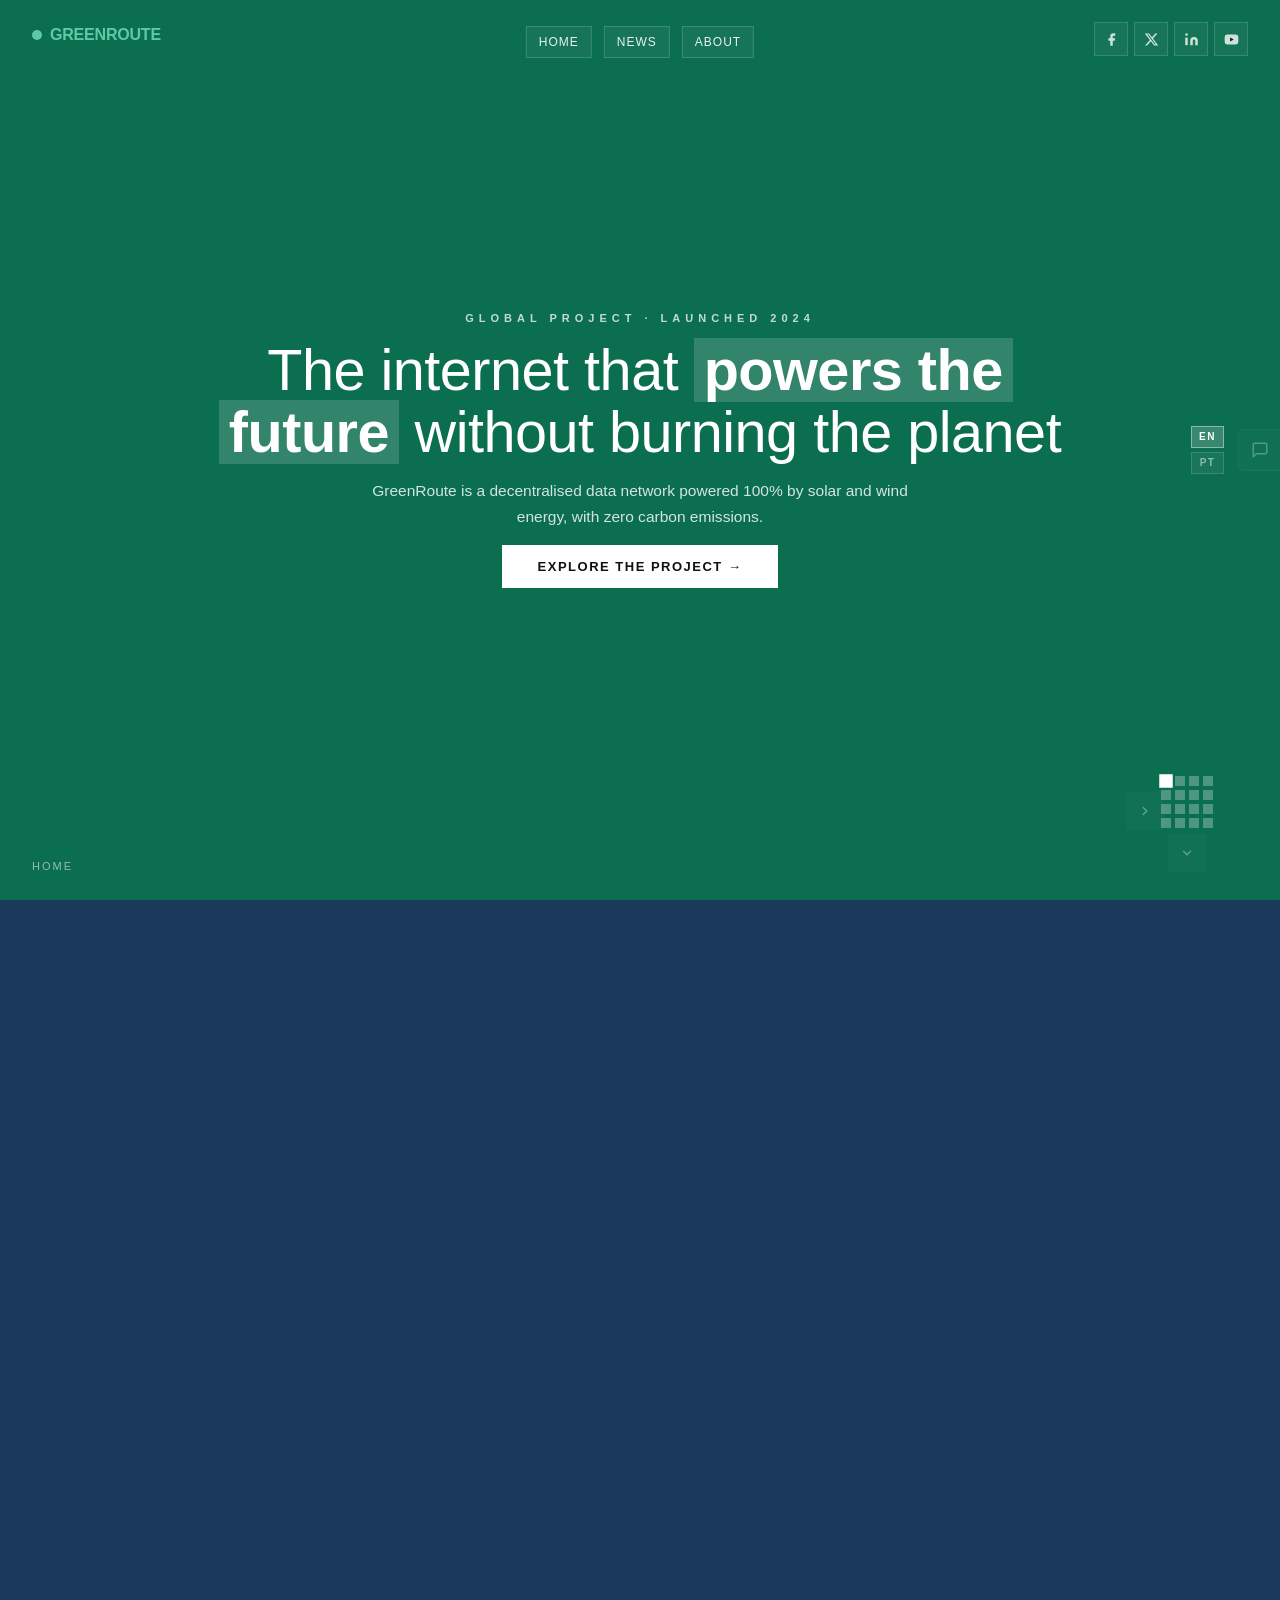
==== index.html @ b1851384 "feat: initial release of GreenRoute web template - Fullscreen canvas 2D navigation (index) + vertica" ====
<!DOCTYPE html>
<html lang="en">
<head>
  <meta charset="UTF-8" />
  <meta name="viewport" content="width=device-width, initial-scale=1.0" />

  <!-- ── Primary SEO ──────────────────────────────────────────────────────── -->
  <title>GreenRoute — Sustainable Internet Infrastructure</title>
  <meta name="description" content="GreenRoute is a decentralised data network powered 100% by solar and wind energy, with zero carbon emissions. Internet that serves people and the planet." />
  <meta name="keywords" content="green internet, sustainable infrastructure, decentralised network, zero emissions, solar energy, mesh network, edge computing" />
  <meta name="author" content="GreenRoute" />
  <meta name="robots" content="index, follow" />
  <link rel="canonical" href="https://yourdomain.com/" />

  <!-- ── Open Graph ───────────────────────────────────────────────────────── -->
  <meta property="og:type"        content="website" />
  <meta property="og:url"         content="https://yourdomain.com/" />
  <meta property="og:title"       content="GreenRoute — Sustainable Internet Infrastructure" />
  <meta property="og:description" content="A decentralised data network powered 100% by renewable energy. Zero carbon. Global reach." />
  <meta property="og:image"       content="https://yourdomain.com/assets/img/og-cover.jpg" />
  <meta property="og:locale"      content="en_US" />
  <meta property="og:locale:alternate" content="pt_PT" />
  <meta property="og:site_name"   content="GreenRoute" />

  <!-- ── Twitter Card ─────────────────────────────────────────────────────── -->
  <meta name="twitter:card"        content="summary_large_image" />
  <meta name="twitter:site"        content="@greenroute" />
  <meta name="twitter:title"       content="GreenRoute — Sustainable Internet Infrastructure" />
  <meta name="twitter:description" content="A decentralised data network powered 100% by renewable energy. Zero carbon. Global reach." />
  <meta name="twitter:image"       content="https://yourdomain.com/assets/img/og-cover.jpg" />

  <!-- ── hreflang ─────────────────────────────────────────────────────────── -->
  <link rel="alternate" hreflang="en" href="https://yourdomain.com/" />
  <link rel="alternate" hreflang="pt" href="https://yourdomain.com/" />
  <link rel="alternate" hreflang="x-default" href="https://yourdomain.com/" />

  <!-- ── Favicon ──────────────────────────────────────────────────────────── -->
  <link rel="icon"             type="image/svg+xml"  href="assets/img/favicon.svg" />
  <link rel="icon"             type="image/png"      href="assets/img/favicon.png" />
  <link rel="apple-touch-icon"                       href="assets/img/apple-touch-icon.png" />

  <!-- ── Schema.org ───────────────────────────────────────────────────────── -->
  <script type="application/ld+json">
  {
    "@context": "https://schema.org",
    "@type": "Organization",
    "name": "GreenRoute",
    "url": "https://yourdomain.com",
    "description": "Decentralised internet infrastructure powered by 100% renewable energy.",
    "foundingDate": "2022",
    "logo": "https://yourdomain.com/assets/img/logo.svg",
    "sameAs": [
      "https://www.linkedin.com/company/greenroute",
      "https://x.com/greenroute",
      "https://www.facebook.com/greenroute"
    ],
    "contactPoint": {
      "@type": "ContactPoint",
      "contactType": "customer support",
      "email": "hello@yourdomain.com"
    }
  }
  </script>

  <link rel="stylesheet" href="assets/css/main.css" />
</head>
<body>

  <!-- ── Logo ─────────────────────────────────────────────────────────────── -->
  <a href="/" class="logo" aria-label="GreenRoute — Home">
    <i aria-hidden="true"></i>
    <span aria-hidden="true">GREEN<span>ROUTE</span></span>
  </a>

  <!-- ── Nav ──────────────────────────────────────────────────────────────── -->
  <nav class="site-nav" aria-label="Main navigation">
    <a href="index.html" class="site-nav-link" aria-current="page"
       data-en="Home" data-pt="Início">Home</a>
    <a href="news.html"  class="site-nav-link"
       data-en="News" data-pt="Notícias">News</a>
    <a href="about.html" class="site-nav-link"
       data-en="About" data-pt="Sobre">About</a>
  </nav>

  <!-- ── Social ───────────────────────────────────────────────────────────── -->
  <div class="top-social" aria-label="Social media links" role="navigation">
    <a href="https://www.facebook.com/" class="top-social-link" target="_blank" rel="noopener noreferrer" aria-label="Facebook">
      <svg viewBox="0 0 24 24" fill="currentColor" aria-hidden="true" focusable="false"><path d="M18 2h-3a5 5 0 0 0-5 5v3H7v4h3v8h4v-8h3l1-4h-4V7a1 1 0 0 1 1-1h3z"/></svg>
    </a>
    <a href="https://x.com/" class="top-social-link" target="_blank" rel="noopener noreferrer" aria-label="X (Twitter)">
      <svg viewBox="0 0 24 24" fill="currentColor" aria-hidden="true" focusable="false"><path d="M18.244 2.25h3.308l-7.227 8.26 8.502 11.24H16.17l-5.214-6.817L4.99 21.75H1.68l7.73-8.835L1.254 2.25H8.08l4.713 6.231zm-1.161 17.52h1.833L7.084 4.126H5.117z"/></svg>
    </a>
    <a href="https://www.linkedin.com/" class="top-social-link" target="_blank" rel="noopener noreferrer" aria-label="LinkedIn">
      <svg viewBox="0 0 24 24" fill="currentColor" aria-hidden="true" focusable="false"><path d="M16 8a6 6 0 0 1 6 6v7h-4v-7a2 2 0 0 0-2-2 2 2 0 0 0-2 2v7h-4v-7a6 6 0 0 1 6-6z"/><rect x="2" y="9" width="4" height="12"/><circle cx="4" cy="4" r="2"/></svg>
    </a>
    <a href="https://www.youtube.com/" class="top-social-link" target="_blank" rel="noopener noreferrer" aria-label="YouTube">
      <svg viewBox="0 0 24 24" fill="currentColor" aria-hidden="true" focusable="false"><path d="M22.54 6.42a2.78 2.78 0 0 0-1.95-1.96C18.88 4 12 4 12 4s-6.88 0-8.59.46A2.78 2.78 0 0 0 1.46 6.42 29 29 0 0 0 1 12a29 29 0 0 0 .46 5.58 2.78 2.78 0 0 0 1.95 1.96C5.12 20 12 20 12 20s6.88 0 8.59-.46a2.78 2.78 0 0 0 1.95-1.96A29 29 0 0 0 23 12a29 29 0 0 0-.46-5.58z"/><polygon points="9.75 15.02 15.5 12 9.75 8.98 9.75 15.02" fill="#0a0a0a"/></svg>
    </a>
  </div>

  <!-- ── Minimap & counter ─────────────────────────────────────────────────── -->
  <div class="minimap" id="minimap" role="navigation" aria-label="Panel navigation"></div>
  <div class="panel-counter" id="pcounter" aria-live="polite" aria-atomic="true">HOME</div>

  <!-- ── Edge nav buttons ──────────────────────────────────────────────────── -->
  <button class="edge-nav up hidden" id="navUp"
          aria-label="Previous panel"
          data-en="Previous panel" data-pt="Painel anterior">
    <svg viewBox="0 0 24 24" fill="none" stroke="white" stroke-width="2.5" stroke-linecap="round" stroke-linejoin="round" aria-hidden="true" focusable="false"><polyline points="18 15 12 9 6 15"></polyline></svg>
  </button>
  <button class="edge-nav down" id="navDown"
          aria-label="Next panel"
          data-en="Next panel" data-pt="Próximo painel">
    <svg viewBox="0 0 24 24" fill="none" stroke="white" stroke-width="2.5" stroke-linecap="round" stroke-linejoin="round" aria-hidden="true" focusable="false"><polyline points="6 9 12 15 18 9"></polyline></svg>
  </button>
  <button class="edge-nav left hidden" id="navLeft"
          aria-label="Previous slide"
          data-en="Previous slide" data-pt="Slide anterior">
    <svg viewBox="0 0 24 24" fill="none" stroke="white" stroke-width="2.5" stroke-linecap="round" stroke-linejoin="round" aria-hidden="true" focusable="false"><polyline points="15 18 9 12 15 6"></polyline></svg>
  </button>
  <button class="edge-nav right" id="navRight"
          aria-label="Next slide"
          data-en="Next slide" data-pt="Próximo slide">
    <svg viewBox="0 0 24 24" fill="none" stroke="white" stroke-width="2.5" stroke-linecap="round" stroke-linejoin="round" aria-hidden="true" focusable="false"><polyline points="9 18 15 12 9 6"></polyline></svg>
  </button>

  <!-- ── Canvas ────────────────────────────────────────────────────────────── -->
  <main id="canvas2d" aria-label="Main content">

    <!-- 0,0 — Hero -->
    <section class="panel active" data-label="Home" aria-label="Home" style="background:var(--c-hero);">
      <div id="bits-hero" aria-hidden="true"></div>
      <div class="panel-inner">
        <div class="panel-eyebrow" data-en="Global Project · Launched 2024" data-pt="Projecto Global · Lançado em 2024">Global Project · Launched 2024</div>
        <h1 class="panel-title" data-en="The internet that <b class='hl'>powers the future</b> without burning the planet" data-pt="A internet que <b class='hl'>alimenta o futuro</b> sem queimar o planeta">The internet that <b class="hl">powers the future</b> without burning the planet</h1>
        <p class="panel-sub" data-en="GreenRoute is a decentralised data network powered 100% by solar and wind energy, with zero carbon emissions." data-pt="GreenRoute é uma rede de dados descentralizada, alimentada a 100% por energia solar e eólica, com zero emissões de carbono.">GreenRoute is a decentralised data network powered 100% by solar and wind energy, with zero carbon emissions.</p>
        <button class="btn btn-primary" data-go="0,1" data-en="Explore the project →" data-pt="Explorar o projecto →">Explore the project →</button>
      </div>
    </section>

    <!-- 0,1 — Problem -->
    <section class="panel" data-label="Problem" aria-label="The problem we solve" style="background:var(--c-problem);">
      <div class="panel-inner">
        <div class="panel-eyebrow" data-en="The problem we solve" data-pt="O problema que resolvemos">The problem we solve</div>
        <h2 class="panel-title" data-en="Data centres consume <b class='hl'>1% of all</b> electricity worldwide" data-pt="Os data centres consomem <b class='hl'>1% de toda</b> a electricidade mundial">Data centres consume <b class="hl">1% of all</b> electricity worldwide</h2>
        <p class="panel-sub" data-en="As data demand doubles every 4 years, digital infrastructure still depends on fossil fuels. We change that." data-pt="Enquanto a procura por dados duplica a cada 4 anos, a infra-estrutura digital continua a depender de combustíveis fósseis. Nós mudamos isso.">As data demand doubles every 4 years, digital infrastructure still depends on fossil fuels. We change that.</p>
        <div class="tile-grid tiles-three" role="list">
          <div class="tile flip" style="--tile-color:var(--tile-amber);" role="listitem">
            <div class="tile-inner">
              <div class="tile-face front">
                <div class="tile-ico" aria-hidden="true">☀️</div>
                <div class="tile-label" data-en="100% renewable energy" data-pt="Energia 100% renovável">100% renewable energy</div>
              </div>
              <div class="tile-face back">
                <div class="tile-label" data-en="100% renewable energy" data-pt="Energia 100% renovável">100% renewable energy</div>
                <div class="tile-sub" data-en="Each node is powered by local solar panels or wind turbines, with no connection to the conventional grid." data-pt="Cada nó é alimentado por painéis solares ou turbinas eólicas locais, sem ligação à rede elétrica convencional.">Each node is powered by local solar panels or wind turbines, with no connection to the conventional grid.</div>
              </div>
            </div>
          </div>
          <div class="tile flip" style="--tile-color:var(--tile-blue);" role="listitem">
            <div class="tile-inner">
              <div class="tile-face front">
                <div class="tile-ico" aria-hidden="true">🔗</div>
                <div class="tile-label" data-en="Decentralised network" data-pt="Rede descentralizada">Decentralised network</div>
              </div>
              <div class="tile-face back">
                <div class="tile-label" data-en="Decentralised network" data-pt="Rede descentralizada">Decentralised network</div>
                <div class="tile-sub" data-en="No central servers. Data flows through thousands of micro-nodes distributed globally, eliminating single points of failure." data-pt="Sem servidores centrais. Os dados fluem por milhares de micro-nós distribuídos globalmente, eliminando pontos de falha.">No central servers. Data flows through thousands of micro-nodes distributed globally, eliminating single points of failure.</div>
              </div>
            </div>
          </div>
          <div class="tile flip" style="--tile-color:var(--tile-green);" role="listitem">
            <div class="tile-inner">
              <div class="tile-face front">
                <div class="tile-ico" aria-hidden="true">🌱</div>
                <div class="tile-label" data-en="Carbon negative" data-pt="Carbono negativo">Carbon negative</div>
              </div>
              <div class="tile-face back">
                <div class="tile-label" data-en="Carbon negative" data-pt="Carbono negativo">Carbon negative</div>
                <div class="tile-sub" data-en="For every gram of indirect CO₂ generated, we plant trees and invest in verified carbon credits." data-pt="Para cada grama de CO₂ indirecto gerado, plantamos árvores e investimos em créditos de carbono verificados.">For every gram of indirect CO₂ generated, we plant trees and invest in verified carbon credits.</div>
              </div>
            </div>
          </div>
        </div>
      </div>
    </section>

    <!-- 0,2 — Numbers -->
    <section class="panel" data-label="Impact" aria-label="Impact metrics" style="background:var(--c-numbers);">
      <div class="panel-inner">
        <div class="panel-eyebrow" data-en="Impact so far" data-pt="Impacto até hoje">Impact so far</div>
        <h2 class="panel-title" data-en="Numbers that <b class='hl'>matter</b>" data-pt="Números que <b class='hl'>importam</b>">Numbers that <b class="hl">matter</b></h2>
        <p class="panel-sub" data-en="Every connection to GreenRoute is a choice for the planet." data-pt="Cada conexão à GreenRoute é uma escolha pelo planeta.">Every connection to GreenRoute is a choice for the planet.</p>
        <div class="tile-grid tiles-four" role="list">
          <div class="tile flip" id="statTile1" style="--tile-color:var(--tile-green);" role="listitem">
            <div class="tile-inner">
              <div class="tile-face front"><div class="tile-ico" aria-hidden="true">●</div><div class="tile-label" data-en="Active nodes" data-pt="Nós activos">Active nodes</div></div>
              <div class="tile-face back"><div class="tile-n" id="n1" aria-live="polite">0</div><div class="tile-label" data-en="Active nodes" data-pt="Nós activos">Active nodes</div></div>
            </div>
          </div>
          <div class="tile flip" id="statTile2" style="--tile-color:var(--tile-dark);" role="listitem">
            <div class="tile-inner">
              <div class="tile-face front"><div class="tile-ico" aria-hidden="true">▲</div><div class="tile-label" data-en="CO₂ avoided" data-pt="CO₂ evitado">CO₂ avoided</div></div>
              <div class="tile-face back"><div class="tile-n" id="n2" aria-live="polite">0t</div><div class="tile-label" data-en="CO₂ avoided" data-pt="CO₂ evitado">CO₂ avoided</div></div>
            </div>
          </div>
          <div class="tile flip" id="statTile3" style="--tile-color:var(--tile-blue);" role="listitem">
            <div class="tile-inner">
              <div class="tile-face front"><div class="tile-ico" aria-hidden="true">■</div><div class="tile-label" data-en="Countries" data-pt="Países">Countries</div></div>
              <div class="tile-face back"><div class="tile-n" id="n3" aria-live="polite">0</div><div class="tile-label" data-en="Countries" data-pt="Países">Countries</div></div>
            </div>
          </div>
          <div class="tile flip" id="statTile4" style="--tile-color:var(--tile-purple);" role="listitem">
            <div class="tile-inner">
              <div class="tile-face front"><div class="tile-ico" aria-hidden="true">◆</div><div class="tile-label" data-en="Users" data-pt="Utilizadores">Users</div></div>
              <div class="tile-face back"><div class="tile-n" id="n4" aria-live="polite">0M</div><div class="tile-label" data-en="Users" data-pt="Utilizadores">Users</div></div>
            </div>
          </div>
        </div>
        <div class="pill-row" role="list" aria-label="Technologies">
          <span class="pill" role="listitem">Solar</span>
          <span class="pill" role="listitem">Wind</span>
          <span class="pill" role="listitem">Blockchain</span>
          <span class="pill" role="listitem">Edge Computing</span>
          <span class="pill" role="listitem">Open Source</span>
          <span class="pill" role="listitem">Zero Emissions</span>
        </div>
      </div>
    </section>

    <!-- 0,3 — Mission -->
    <section class="panel" data-label="Mission" aria-label="Our mission" style="background:var(--c-hero);">
      <div class="panel-inner">
        <div class="panel-eyebrow" data-en="Why we exist" data-pt="Por que existimos">Why we exist</div>
        <h2 class="panel-title" data-en="We build a network that <b class='hl'>serves people and the planet</b>" data-pt="Construímos uma rede que <b class='hl'>sirve as pessoas e o planeta</b>">We build a network that <b class="hl">serves people and the planet</b></h2>
        <div class="tile-grid tiles-four" role="list">
          <div class="tile" style="--tile-color:rgba(255,255,255,.09);" role="listitem"><div class="tile-label" data-en="Fair access" data-pt="Acesso justo">Fair access</div><div class="tile-sub" data-en="Affordable internet in remote and low-income regions." data-pt="Internet acessível em regiões remotas e de baixa renda.">Affordable internet in remote and low-income regions.</div></div>
          <div class="tile" style="--tile-color:rgba(255,255,255,.09);" role="listitem"><div class="tile-label" data-en="Energy efficiency" data-pt="Eficiência energética">Energy efficiency</div><div class="tile-sub" data-en="Nodes use green energy and intelligent load management." data-pt="Os nós usam energia verde e gestão inteligente da carga.">Nodes use green energy and intelligent load management.</div></div>
          <div class="tile" style="--tile-color:rgba(255,255,255,.09);" role="listitem"><div class="tile-label" data-en="Transparency" data-pt="Transparência">Transparency</div><div class="tile-sub" data-en="Impact data is public and auditable." data-pt="Os dados de impacto são públicos e auditáveis.">Impact data is public and auditable.</div></div>
          <div class="tile" style="--tile-color:rgba(255,255,255,.09);" role="listitem"><div class="tile-label" data-en="Community" data-pt="Comunidade">Community</div><div class="tile-sub" data-en="Operators, partners and users co-create the network." data-pt="Operadores, parceiros e utilizadores co-criam a rede.">Operators, partners and users co-create the network.</div></div>
        </div>
      </div>
    </section>

    <!-- 1,0 — Roadmap -->
    <section class="panel" data-label="Roadmap" aria-label="Project roadmap" style="background:var(--c-roadmap);">
      <div class="panel-inner">
        <div class="panel-eyebrow" data-en="Project evolution" data-pt="Evolução do projecto">Project evolution</div>
        <h2 class="panel-title" data-en="From idea to <b class='hl'>global infrastructure</b>" data-pt="De ideia a <b class='hl'>infra-estrutura global</b>">From idea to <b class="hl">global infrastructure</b></h2>
        <div class="timeline" role="list">
          <div class="timeline-item" role="listitem"><div class="timeline-year">2022</div><div class="timeline-card"><div class="tile-label" data-en="Prototype & first 10 nodes" data-pt="Protótipo & primeiros 10 nós">Prototype & first 10 nodes</div><div class="tile-sub" data-en="Proof of concept in Portugal, Kenya and Brazil with off-grid solar energy." data-pt="Prova de conceito em Portugal, Quénia e Brasil com energia solar off-grid.">Proof of concept in Portugal, Kenya and Brazil with off-grid solar energy.</div></div></div>
          <div class="timeline-item" role="listitem"><div class="timeline-year">2023</div><div class="timeline-card"><div class="tile-label" data-en="Expansion to 500 nodes · Series A" data-pt="Expansão para 500 nós · Série A">Expansion to 500 nodes · Series A</div><div class="tile-sub" data-en="€12M funding round. Partnership with UN Environment." data-pt="Ronda de financiamento de €12M. Parceria com ONU Ambiente.">€12M funding round. Partnership with UN Environment.</div></div></div>
          <div class="timeline-item" role="listitem"><div class="timeline-year">2024</div><div class="timeline-card"><div class="tile-label" data-en="12,400 nodes · Public launch" data-pt="12 400 nós · Lançamento público">12,400 nodes · Public launch</div><div class="tile-sub" data-en="Platform opened to users and partners worldwide." data-pt="Abertura da plataforma a utilizadores e parceiros em todo o mundo.">Platform opened to users and partners worldwide.</div></div></div>
          <div class="timeline-item" role="listitem"><div class="timeline-year">2026</div><div class="timeline-card"><div class="tile-label" data-en="100,000 nodes · Global coverage" data-pt="100 000 nós · Cobertura global">100,000 nodes · Global coverage</div><div class="tile-sub" data-en="Target: cover 80% of the world population with low-cost access." data-pt="Meta de cobrir 80% da população mundial com acesso de baixo custo.">Target: cover 80% of the world population with low-cost access.</div></div></div>
        </div>
      </div>
    </section>

    <!-- 1,1 — Coverage -->
    <section class="panel" data-label="Coverage" aria-label="Global coverage" style="background:var(--c-coverage);">
      <div class="panel-inner">
        <div class="panel-eyebrow" data-en="Global presence" data-pt="Presença global">Global presence</div>
        <h2 class="panel-title" data-en="Active in <b class='hl'>47 countries</b>" data-pt="Activos em <b class='hl'>47 países</b>">Active in <b class="hl">47 countries</b></h2>
        <div class="tile-grid tiles-four" role="list">
          <div class="tile flip" style="--tile-color:var(--tile-green);" role="listitem"><div class="tile-inner"><div class="tile-face front"><div class="tile-label">Africa</div><div class="tile-sub" data-en="4,200 nodes" data-pt="4 200 nós">4,200 nodes</div><div class="meter" aria-hidden="true"><div style="width:82%"></div></div></div><div class="tile-face back"><div class="tile-n">18</div><div class="tile-label" data-en="Countries covered" data-pt="Países cobertos">Countries covered</div></div></div></div>
          <div class="tile flip" style="--tile-color:var(--tile-blue);" role="listitem"><div class="tile-inner"><div class="tile-face front"><div class="tile-label" data-en="Latin America" data-pt="América Latina">Latin America</div><div class="tile-sub" data-en="3,100 nodes" data-pt="3 100 nós">3,100 nodes</div><div class="meter" aria-hidden="true"><div style="width:65%"></div></div></div><div class="tile-face back"><div class="tile-n">12</div><div class="tile-label" data-en="Countries covered" data-pt="Países cobertos">Countries covered</div></div></div></div>
          <div class="tile flip" style="--tile-color:var(--tile-amber);" role="listitem"><div class="tile-inner"><div class="tile-face front"><div class="tile-label" data-en="Asia-Pacific" data-pt="Ásia-Pacífico">Asia-Pacific</div><div class="tile-sub" data-en="3,800 nodes" data-pt="3 800 nós">3,800 nodes</div><div class="meter" aria-hidden="true"><div style="width:74%"></div></div></div><div class="tile-face back"><div class="tile-n">11</div><div class="tile-label" data-en="Countries covered" data-pt="Países cobertos">Countries covered</div></div></div></div>
          <div class="tile flip" style="--tile-color:var(--tile-purple);" role="listitem"><div class="tile-inner"><div class="tile-face front"><div class="tile-label">Europe</div><div class="tile-sub" data-en="1,300 nodes" data-pt="1 300 nós">1,300 nodes</div><div class="meter" aria-hidden="true"><div style="width:40%"></div></div></div><div class="tile-face back"><div class="tile-n">6</div><div class="tile-label" data-en="Countries covered" data-pt="Países cobertos">Countries covered</div></div></div></div>
        </div>
      </div>
    </section>

    <!-- 1,2 — Technology -->
    <section class="panel" data-label="Tech" aria-label="Technology stack" style="background:var(--c-problem);">
      <div class="panel-inner">
        <div class="panel-eyebrow" data-en="The technology behind it" data-pt="A tecnologia por trás">The technology behind it</div>
        <h2 class="panel-title" data-en="A stack built for the <b class='hl'>future</b>" data-pt="Uma stack preparada para o <b class='hl'>futuro</b>">A stack built for the <b class="hl">future</b></h2>
        <div class="tile-grid tiles-four" role="list">
          <div class="tile" style="--tile-color:rgba(255,255,255,.08);" role="listitem"><div class="tile-label">Edge Computing</div><div class="tile-sub" data-en="Processing close to the user for lower latency." data-pt="Processamento próximo do utilizador para menor latência.">Processing close to the user for lower latency.</div></div>
          <div class="tile" style="--tile-color:rgba(255,255,255,.08);" role="listitem"><div class="tile-label">Mesh Networking</div><div class="tile-sub" data-en="Resilient and redundant routing." data-pt="Roteamento resiliente e redundante.">Resilient and redundant routing.</div></div>
          <div class="tile" style="--tile-color:rgba(255,255,255,.08);" role="listitem"><div class="tile-label">Smart Contracts</div><div class="tile-sub" data-en="Transparent management of resources and incentives." data-pt="Gestão transparente de recursos e incentivos.">Transparent management of resources and incentives.</div></div>
          <div class="tile" style="--tile-color:rgba(255,255,255,.08);" role="listitem"><div class="tile-label" data-en="AI Optimisation" data-pt="IA de Otimização">AI Optimisation</div><div class="tile-sub" data-en="Load balancing and energy forecasting." data-pt="Balanceamento de carga e previsões energéticas.">Load balancing and energy forecasting.</div></div>
        </div>
      </div>
    </section>

    <!-- 1,3 — Portfolio -->
    <section class="panel" data-label="Portfolio" aria-label="Project portfolio" style="background:var(--c-numbers);">
      <div class="panel-inner">
        <div class="panel-eyebrow" data-en="Projects in progress" data-pt="Projectos em execução">Projects in progress</div>
        <h2 class="panel-title" data-en="Portfolio with <b class='hl'>real stories</b>" data-pt="Portfólio com <b class='hl'>histórias reais</b>">Portfolio with <b class="hl">real stories</b></h2>
        <div class="portfolio-grid" role="list">
          <button class="project-card" type="button" role="listitem"
            aria-haspopup="dialog"
            data-project-name="Solar Hub Lisbon"
            data-project-images="https://images.unsplash.com/photo-1473341304170-971dccb5ac1e?auto=format&fit=crop&w=1200&q=80|https://images.unsplash.com/photo-1497436072909-60f360e1d4b1?auto=format&fit=crop&w=1200&q=80|https://images.unsplash.com/photo-1509391366360-2e959784a276?auto=format&fit=crop&w=1200&q=80">
            <div class="project-card-top" data-en="Portugal · 2024" data-pt="Portugal · 2024">Portugal · 2024</div>
            <div class="project-card-title">Solar Hub Lisbon</div>
            <div class="project-card-text" data-en="Community network with solar energy and local storage." data-pt="Rede comunitária com energia solar e armazenamento local.">Community network with solar energy and local storage.</div>
          </button>
          <button class="project-card" type="button" role="listitem"
            aria-haspopup="dialog"
            data-project-name="Manta Connect"
            data-project-images="https://images.unsplash.com/photo-1518770660439-4636190af475?auto=format&fit=crop&w=1200&q=80|https://images.unsplash.com/photo-1494526585095-c41746248156?auto=format&fit=crop&w=1200&q=80">
            <div class="project-card-top" data-en="Brazil · 2025" data-pt="Brasil · 2025">Brazil · 2025</div>
            <div class="project-card-title">Manta Connect</div>
            <div class="project-card-text" data-en="Over 1,800 nodes in coastal communities." data-pt="Mais de 1.800 nós em comunidades costeiras.">Over 1,800 nodes in coastal communities.</div>
          </button>
          <button class="project-card" type="button" role="listitem"
            aria-haspopup="dialog"
            data-project-name="Nakuru Mesh"
            data-project-images="https://images.unsplash.com/photo-1518434868940-5c8ff63557c1?auto=format&fit=crop&w=1200&q=80|https://images.unsplash.com/photo-1486406146926-c627a92ad1ab?auto=format&fit=crop&w=1200&q=80|https://images.unsplash.com/photo-1497366754035-f200968a6e72?auto=format&fit=crop&w=1200&q=80">
            <div class="project-card-top" data-en="Kenya · 2024" data-pt="Quénia · 2024">Kenya · 2024</div>
            <div class="project-card-title">Nakuru Mesh</div>
            <div class="project-card-text" data-en="Resilient infrastructure for schools and health centres." data-pt="Infraestrutura resiliente para escolas e centros de saúde.">Resilient infrastructure for schools and health centres.</div>
          </button>
        </div>
      </div>
    </section>

    <!-- 2,0 — News -->
    <section class="panel" data-label="News" aria-label="Latest news" style="background:var(--c-roadmap);">
      <div class="panel-inner">
        <div class="panel-eyebrow" data-en="Latest news" data-pt="Últimas notícias">Latest news</div>
        <h2 class="panel-title" data-en="Network <b class='hl'>updates</b>" data-pt="Atualizações da <b class='hl'>rede</b>">Network <b class="hl">updates</b></h2>
        <div class="news-grid" role="list">
          <article class="news-card" role="listitem">
            <div class="news-label" data-en="Partnership" data-pt="Parceria">Partnership</div>
            <h3 data-en="GreenRoute expands to 12 countries in 2026" data-pt="GreenRoute alarga a rede para 12 países em 2026">GreenRoute expands to 12 countries in 2026</h3>
            <p data-en="New green hubs strengthen presence in Africa and Latin America." data-pt="Novos hubs verdes reforçam a presença em África e América Latina.">New green hubs strengthen presence in Africa and Latin America.</p>
            <a href="news.html" data-en="Read more" data-pt="Ler mais">Read more</a>
          </article>
          <article class="news-card" role="listitem">
            <div class="news-label" data-en="Impact" data-pt="Impacto">Impact</div>
            <h3 data-en="Over 2.4 million users already participating" data-pt="Mais de 2,4 milhões de utilizadores já participam">Over 2.4 million users already participating</h3>
            <p data-en="Carbon and efficiency metrics continue to improve month after month." data-pt="As métricas de carbono e eficiência continuam a melhorar mês a mês.">Carbon and efficiency metrics continue to improve month after month.</p>
            <a href="news.html" data-en="Read more" data-pt="Ler mais">Read more</a>
          </article>
          <article class="news-card" role="listitem">
            <div class="news-label">Open Source</div>
            <h3 data-en="New open-source layer for node management" data-pt="Nova camada open-source para gestão de nós">New open-source layer for node management</h3>
            <p data-en="An update that simplifies network operation and maintenance." data-pt="Uma atualização que simplifica a operação e a manutenção da rede.">An update that simplifies network operation and maintenance.</p>
            <a href="news.html" data-en="Read more" data-pt="Ler mais">Read more</a>
          </article>
        </div>
      </div>
    </section>

    <!-- 2,1 — About -->
    <section class="panel" data-label="About" aria-label="About GreenRoute" style="background:var(--c-hero);">
      <div class="panel-inner">
        <div class="panel-eyebrow" data-en="Who we are" data-pt="Quem somos">Who we are</div>
        <h2 class="panel-title" data-en="A team uniting <b class='hl'>technology, climate and inclusion</b>" data-pt="Uma equipa que une <b class='hl'>tecnologia, clima e inclusão</b>">A team uniting <b class="hl">technology, climate and inclusion</b></h2>
        <div class="about-grid" role="list">
          <div class="about-card" role="listitem"><div class="tile-label" data-en="Mission" data-pt="Missão">Mission</div><div class="tile-sub" data-en="Reduce the environmental impact of the internet without sacrificing performance." data-pt="Reduzir o impacto ambiental da internet sem abrir mão da performance.">Reduce the environmental impact of the internet without sacrificing performance.</div></div>
          <div class="about-card" role="listitem"><div class="tile-label" data-en="Values" data-pt="Valores">Values</div><div class="tile-sub" data-en="Transparency, decentralisation, local autonomy and climate responsibility." data-pt="Transparência, descentralização, autonomia local e responsabilidade climática.">Transparency, decentralisation, local autonomy and climate responsibility.</div></div>
          <div class="about-card" role="listitem"><div class="tile-label" data-en="Method" data-pt="Método">Method</div><div class="tile-sub" data-en="Projects with local partners and modular technology to scale." data-pt="Projetos com parceiros locais e tecnologia modular para escalar.">Projects with local partners and modular technology to scale.</div></div>
          <div class="about-card" role="listitem"><div class="tile-label" data-en="Vision" data-pt="Visão">Vision</div><div class="tile-sub" data-en="A global network, accessible and neutral for everyone." data-pt="Uma rede global, acessível e neutra para todos.">A global network, accessible and neutral for everyone.</div></div>
        </div>
        <a href="about.html" class="btn btn-outline" data-en="Learn more" data-pt="Conhecer mais">Learn more</a>
      </div>
    </section>

    <!-- 2,2 — Contact -->
    <section class="panel" data-label="Contact" aria-label="Contact us" style="background:var(--c-cta);">
      <div class="panel-inner">
        <div class="panel-eyebrow" data-en="Get in touch" data-pt="Contacte-nos">Get in touch</div>
        <h2 class="panel-title" data-en="We are ready to <b class='hl'>listen</b>" data-pt="Estamos prontos para <b class='hl'>ouvir</b>">We are ready to <b class="hl">listen</b></h2>
        <form class="contact-form" novalidate aria-label="Contact form">
          <div class="form-row">
            <label class="field">
              <span data-en="Name" data-pt="Nome">Name</span>
              <input type="text" name="name" required minlength="2"
                     aria-required="true" autocomplete="name"
                     data-en="Name" data-pt="Nome" />
              <small class="error" aria-live="polite"></small>
            </label>
            <label class="field">
              <span>Email</span>
              <input type="email" name="email" required
                     aria-required="true" autocomplete="email"
                     data-en="Email" data-pt="Email" />
              <small class="error" aria-live="polite"></small>
            </label>
          </div>
          <label class="field">
            <span data-en="Subject" data-pt="Assunto">Subject</span>
            <input type="text" name="subject" required minlength="3"
                   aria-required="true"
                   data-en="Subject" data-pt="Assunto" />
            <small class="error" aria-live="polite"></small>
          </label>
          <label class="field">
            <span data-en="Message" data-pt="Mensagem">Message</span>
            <textarea name="message" rows="5" required minlength="20"
                      aria-required="true"
                      data-en="Message" data-pt="Mensagem"></textarea>
            <small class="error" aria-live="polite"></small>
          </label>
          <button class="btn btn-light" type="submit"
                  data-en="Send message" data-pt="Enviar mensagem">Send message</button>
          <p class="form-status" role="status" aria-live="polite"></p>
        </form>
        <nav class="social-links" aria-label="Social media">
          <a class="social-link" href="https://www.linkedin.com/" target="_blank" rel="noopener noreferrer" aria-label="LinkedIn (opens in new tab)">LinkedIn</a>
          <a class="social-link" href="https://www.instagram.com/" target="_blank" rel="noopener noreferrer" aria-label="Instagram (opens in new tab)">Instagram</a>
          <a class="social-link" href="https://x.com/" target="_blank" rel="noopener noreferrer" aria-label="X / Twitter (opens in new tab)">X / Twitter</a>
        </nav>
      </div>
    </section>

    <!-- 2,3 — Team -->
    <section class="panel" data-label="Team" aria-label="Our team" style="background:var(--c-problem);">
      <div class="panel-inner">
        <div class="panel-eyebrow" data-en="The team" data-pt="A equipa">The team</div>
        <h2 class="panel-title" data-en="Specialists in <b class='hl'>green infrastructure</b>" data-pt="Especialistas em <b class='hl'>infraestruturas verdes</b>">Specialists in <b class="hl">green infrastructure</b></h2>
        <div class="tile-grid tiles-four" role="list">
          <div class="tile" style="--tile-color:rgba(255,255,255,.08);" role="listitem"><div class="tile-label">Marta Silva</div><div class="tile-sub" data-en="Founder & CEO" data-pt="Fundadora & CEO">Founder & CEO</div></div>
          <div class="tile" style="--tile-color:rgba(255,255,255,.08);" role="listitem"><div class="tile-label">João Mendes</div><div class="tile-sub">CTO</div></div>
          <div class="tile" style="--tile-color:rgba(255,255,255,.08);" role="listitem"><div class="tile-label">Amina Rami</div><div class="tile-sub">Head of Operations</div></div>
          <div class="tile" style="--tile-color:rgba(255,255,255,.08);" role="listitem"><div class="tile-label">Luis Pereira</div><div class="tile-sub" data-en="Impact Director" data-pt="Director de Impacto">Impact Director</div></div>
        </div>
      </div>
    </section>

    <!-- 3,0 — Partners -->
    <section class="panel" data-label="Partners" aria-label="Our partners" style="background:var(--c-coverage);">
      <div class="panel-inner">
        <div class="panel-eyebrow" data-en="Partnerships" data-pt="Parcerias">Partnerships</div>
        <h2 class="panel-title" data-en="Institutional support and <b class='hl'>global community</b>" data-pt="Apoio institucional e <b class='hl'>comunidade global</b>">Institutional support and <b class="hl">global community</b></h2>
        <div class="tile-grid tiles-four" role="list">
          <div class="tile" style="--tile-color:rgba(255,255,255,.08);" role="listitem"><div class="tile-label" data-en="UN Environment" data-pt="ONU Ambiente">UN Environment</div><div class="tile-sub" data-en="Institutional partner" data-pt="Parceiro institucional">Institutional partner</div></div>
          <div class="tile" style="--tile-color:rgba(255,255,255,.08);" role="listitem"><div class="tile-label">SolarX Africa</div><div class="tile-sub" data-en="Energy supplier" data-pt="Fornecedor de energia">Energy supplier</div></div>
          <div class="tile" style="--tile-color:rgba(255,255,255,.08);" role="listitem"><div class="tile-label">MIT Climate Lab</div><div class="tile-sub" data-en="Scientific partner" data-pt="Parceiro científico">Scientific partner</div></div>
          <div class="tile" style="--tile-color:rgba(255,255,255,.08);" role="listitem"><div class="tile-label">Open Energy Lab</div><div class="tile-sub" data-en="Open-source community" data-pt="Comunidade de open-source">Open-source community</div></div>
        </div>
      </div>
    </section>

    <!-- 3,1 — FAQ -->
    <section class="panel" data-label="FAQ" aria-label="Frequently asked questions" style="background:var(--c-roadmap);">
      <div class="panel-inner">
        <div class="panel-eyebrow" data-en="Frequently asked questions" data-pt="Perguntas frequentes">Frequently asked questions</div>
        <h2 class="panel-title" data-en="What does GreenRoute do <b class='hl'>differently</b>?" data-pt="O que é que a GreenRoute faz <b class='hl'>de forma diferente</b>?">What does GreenRoute do <b class="hl">differently</b>?</h2>
        <div class="faq-list" role="list">
          <div class="faq-item" role="listitem"><div class="tile-label" data-en="Is it really 100% renewable?" data-pt="É verdade que é 100% renovável?">Is it really 100% renewable?</div><div class="tile-sub" data-en="Yes. Each node is powered by local solar, wind or hybrid energy." data-pt="Sim. Cada nó é alimentado por energia solar, eólica ou híbrida local.">Yes. Each node is powered by local solar, wind or hybrid energy.</div></div>
          <div class="faq-item" role="listitem"><div class="tile-label" data-en="Does it work without the traditional power grid?" data-pt="Funciona sem rede elétrica tradicional?">Does it work without the traditional power grid?</div><div class="tile-sub" data-en="Yes. Many nodes operate off-grid with local storage." data-pt="Sim. Muitos nós operam em modo off-grid com armazenamento local.">Yes. Many nodes operate off-grid with local storage.</div></div>
          <div class="faq-item" role="listitem"><div class="tile-label" data-en="Can I participate?" data-pt="Posso participar?">Can I participate?</div><div class="tile-sub" data-en="Of course. You can become an operator, partner, investor or user." data-pt="Claro. Pode tornar-se operador, parceiro, investidor ou utilizador.">Of course. You can become an operator, partner, investor or user.</div></div>
        </div>
      </div>
    </section>

    <!-- 3,2 — CTA -->
    <section class="panel" data-label="Join" aria-label="Call to action" style="background:var(--c-cta);">
      <div id="bits-cta" aria-hidden="true"></div>
      <div class="panel-inner">
        <div class="panel-eyebrow" data-en="Be part of the change" data-pt="Faça parte da mudança">Be part of the change</div>
        <h2 class="panel-title" data-en="The planet cannot <b class='hl'>wait</b>" data-pt="O planeta não pode <b class='hl'>esperar</b>">The planet cannot <b class="hl">wait</b></h2>
        <p class="panel-sub" data-en="Be a node operator, investor, partner or simply a conscious user. Every action counts." data-pt="Seja um operador de nó, investidor, parceiro ou simplesmente um utilizador consciente. Cada acção conta.">Be a node operator, investor, partner or simply a conscious user. Every action counts.</p>
        <div class="cta-grid" role="list">
          <button class="tile tile-cta" type="button" data-go="2,1" role="listitem"
                  data-en="Become an operator →" data-pt="Tornar-me operador →">Become an operator →</button>
          <a class="tile tile-cta tile-cta-muted" href="news.html" role="listitem"
             data-en="Learn more" data-pt="Saber mais">Learn more</a>
        </div>
        <div class="panel-foot" data-en="Already 2.4 million users in 47 countries" data-pt="Já somos 2,4 milhões de utilizadores em 47 países">Already 2.4 million users in 47 countries</div>
      </div>
    </section>

    <!-- 3,3 — Final -->
    <section class="panel" data-label="Start" aria-label="Get started" style="background:var(--c-hero);">
      <div id="bits-hero2" aria-hidden="true"></div>
      <div class="panel-inner">
        <div class="panel-eyebrow" data-en="Join the revolution" data-pt="Junte-se à revolução">Join the revolution</div>
        <h2 class="panel-title" data-en="The future of the internet is <b class='hl'>green and decentralised</b>" data-pt="O futuro da internet é <b class='hl'>verde e descentralizado</b>">The future of the internet is <b class="hl">green and decentralised</b></h2>
        <p class="panel-sub" data-en="More than 2.4 million users in 47 countries are already part of GreenRoute. Be the next." data-pt="Mais de 2,4 milhões de utilizadores em 47 países já fazem parte da GreenRoute. Seja o próximo.">More than 2.4 million users in 47 countries are already part of GreenRoute. Be the next.</p>
        <a href="#" class="btn btn-primary" data-en="Get started →" data-pt="Começar agora →">Get started →</a>
      </div>
    </section>

  </main>

  <!-- ── Portfolio modal ───────────────────────────────────────────────────── -->
  <div class="modal" id="portfolio-modal" role="dialog" aria-modal="true" aria-hidden="true" aria-labelledby="modal-title">
    <div class="modal-content">
      <button class="modal-close" type="button" aria-label="Close modal">×</button>
      <div class="modal-title" id="modal-title">Project</div>
      <img id="gallery-main" alt="" />
      <div class="gallery-thumbs" id="gallery-thumbs" role="list" aria-label="Project images"></div>
    </div>
  </div>

  <!-- ── Chat ─────────────────────────────────────────────────────────────── -->
  <button class="chat-btn" id="chatBtn"
          aria-label="Open chat"
          data-en="Open chat" data-pt="Abrir chat"
          title="Chat">
    <svg viewBox="0 0 24 24" fill="none" stroke="currentColor" stroke-width="2" stroke-linecap="round" stroke-linejoin="round" aria-hidden="true" focusable="false">
      <path d="M21 15a2 2 0 0 1-2 2H7l-4 4V5a2 2 0 0 1 2-2h14a2 2 0 0 1 2 2z"/>
    </svg>
  </button>
  <div class="chat-panel" id="chatPanel" role="dialog" aria-modal="true" aria-hidden="true" aria-label="Chat">
    <div class="chat-panel-header">
      <span data-en="💬 Talk to us" data-pt="💬 Fala connosco">💬 Talk to us</span>
      <button class="chat-panel-close" id="chatClose"
              aria-label="Close chat"
              data-en="Close chat" data-pt="Fechar chat">×</button>
    </div>
    <div class="chat-messages" id="chatMessages" role="log" aria-live="polite" aria-label="Chat messages">
      <div class="chat-msg bot" data-en="Hi! 👋 How can I help you today?" data-pt="Olá! 👋 Como posso ajudar-te hoje?">Hi! 👋 How can I help you today?</div>
    </div>
    <div class="chat-input-row">
      <input type="text" id="chatInput"
             placeholder="Write a message…"
             data-en="Write a message…" data-pt="Escreve uma mensagem…"
             autocomplete="off"
             aria-label="Chat message input" />
      <button class="chat-send" id="chatSend"
              aria-label="Send message"
              data-en="Send message" data-pt="Enviar mensagem">→</button>
    </div>
  </div>

  <script src="assets/js/i18n.js"></script>
  <script src="assets/js/nav-mobile.js"></script>
  <script src="assets/js/main.js"></script>
</body>
</html>
---- assets/css/main.css ----
/* ── Variables ─────────────────────────────────────────────────────────────── */
:root {
  --c-hero:    #0B6E4F;
  --c-problem: #1C1F26;
  --c-numbers: #9C6B00;
  --c-roadmap: #1B3A5C;
  --c-coverage:#0E6B6D;
  --c-cta:     #5B7F1E;
  --tile-green:  #1d9e75;
  --tile-blue:   #2f6fae;
  --tile-amber:  #d9a404;
  --tile-purple: #6c4fb0;
  --tile-red:    #b9272f;
  --tile-teal:   #117a7c;
  --tile-dark:   #15171c;
}

/* ── Reset ─────────────────────────────────────────────────────────────────── */
*, *::before, *::after { margin:0; padding:0; box-sizing:border-box; }
html, body { height:100%; }
body {
  font-family:'Segoe UI', -apple-system, BlinkMacSystemFont, 'Inter', sans-serif;
  background:#0a0a0a; color:#fff; overflow:hidden; height:100vh;
}
button, input, textarea { font:inherit; }
a { color:inherit; text-decoration:none; }
img { max-width:100%; display:block; }

/* ── Logo ──────────────────────────────────────────────────────────────────── */
.logo {
  position:fixed; top:26px; left:32px; font-size:16px; font-weight:700;
  z-index:100; letter-spacing:-.2px; color:#fff; display:flex; align-items:center; gap:8px;
}
.logo i { width:10px; height:10px; background:#5dcaa5; display:inline-block; border-radius:50%; }
.logo span:last-child { color:#5dcaa5; }

/* ── Site nav ──────────────────────────────────────────────────────────────── */
.site-nav {
  position:fixed; top:26px; left:50%; transform:translateX(-50%);
  z-index:100; display:flex; align-items:center; gap:12px; flex-wrap:wrap; justify-content:center;
}
.site-nav-link {
  font-size:12px; text-transform:uppercase; letter-spacing:1px; opacity:.9;
  padding:8px 12px; border:1px solid rgba(255,255,255,.18); background:rgba(255,255,255,.06);
  transition:all .2s;
}
.site-nav-link:hover { background:rgba(255,255,255,.14); }

/* ── Top social (canto superior direito) ───────────────────────────────────── */
.top-social {
  position:fixed; top:22px; right:32px;
  display:flex; align-items:center; gap:6px; z-index:100;
}
.top-social-link {
  width:34px; height:34px; display:flex; align-items:center; justify-content:center;
  border:1px solid rgba(255,255,255,.18); background:rgba(255,255,255,.06);
  color:#fff; transition:background .2s, opacity .2s; opacity:.8;
}
.top-social-link:hover { background:rgba(255,255,255,.18); opacity:1; }
.top-social-link svg { width:15px; height:15px; }

/* ── Minimap ───────────────────────────────────────────────────────────────── */
/* Célula central do d-pad (linha do meio, coluna do meio)                     */
.minimap {
  position:fixed;
  bottom: calc(var(--dp-bottom) + var(--dp-size) + var(--dp-gap) + 2px);
  right:  calc(var(--dp-right) + var(--dp-size) + var(--dp-gap));
  width:  var(--dp-size);
  display:grid; gap:4px; z-index:101;
  align-content:center; justify-content:center;
  pointer-events:none;
}
.minimap div { pointer-events:all; }
.minimap div { background:rgba(255,255,255,.28); cursor:pointer; transition:background .25s, transform .25s; }
.minimap div.active { background:#fff; transform:scale(1.35); }

/* ── Panel counter ─────────────────────────────────────────────────────────── */
.panel-counter {
  position:fixed; bottom:28px; left:32px; font-size:11px;
  letter-spacing:2px; opacity:.55; z-index:100; text-transform:uppercase;
}

/* ── D-pad cluster (bottom-left) ───────────────────────────────────────────── */
/*  Layout:       [  ↑  ]
                  [←][·][→]    (· = espaço central, reservado para minimap row)
                  [  ↓  ]
    O cluster fica a bottom:28px left:32px, mas as setas são posicionadas
    em relação ao viewport e alinhadas entre si usando uma âncora comum.    */

/* Âncora do d-pad: canto inferior-esquerdo                                    */
:root { --dp-right:32px; --dp-bottom:28px; --dp-size:38px; --dp-gap:4px; }

.edge-nav {
  position:fixed;
  width:var(--dp-size); height:var(--dp-size);
  display:flex; align-items:center; justify-content:center;
  background:rgba(255,255,255,.07);
  border:1px solid rgba(255,255,255,.14);
  cursor:pointer; z-index:102;
  transition:background .2s, opacity .3s, border-color .2s;
  border:none; opacity:0;
}
.edge-nav:not(.hidden):hover { background:rgba(255,255,255,.22); opacity:1 !important; border-color:rgba(255,255,255,.35); }
.edge-nav svg { width:14px; height:14px; }

/* Posições calculadas a partir do canto inferior-esquerdo                     */
/* ↓  — linha 1 (mais baixo), coluna central                                  */
.edge-nav.down  {
  bottom: calc(var(--dp-bottom));
  right:  calc(var(--dp-right) + var(--dp-size) + var(--dp-gap));
  left: auto;
}
/* ← — linha 2 (meio), coluna 3 (mais à direita)                              */
.edge-nav.left  {
  bottom: calc(var(--dp-bottom) + var(--dp-size) + var(--dp-gap));
  right:  var(--dp-right);
  left: auto;
}
/* → — linha 2 (meio), coluna 1 (mais à esquerda do cluster)                  */
.edge-nav.right {
  bottom: calc(var(--dp-bottom) + var(--dp-size) + var(--dp-gap));
  right:  calc(var(--dp-right) + (var(--dp-size) + var(--dp-gap)) * 2);
  left: auto;
}
/* ↑  — linha 3 (topo), coluna central                                        */
.edge-nav.up    {
  bottom: calc(var(--dp-bottom) + (var(--dp-size) + var(--dp-gap)) * 2);
  right:  calc(var(--dp-right) + var(--dp-size) + var(--dp-gap));
  left: auto;
}
/* Remover transforms anteriores                                               */
.edge-nav.up, .edge-nav.down, .edge-nav.left, .edge-nav.right { transform:none; }

.edge-nav.hidden { opacity:0 !important; pointer-events:none; }

/* Mostrar levemente (não zero) quando o cursor está perto do cluster ──────── */
.edge-nav:not(.hidden) { opacity:.35; }

/* ── Chat toggle button (centro direito) ───────────────────────────────────── */
.chat-btn {
  position:fixed; right:0; left:auto; top:50%; transform:translateY(-50%);
  width:42px; height:42px;
  background:rgba(255,255,255,.07); border:1px solid rgba(255,255,255,.15);
  border-right:none;
  display:flex; align-items:center; justify-content:center;
  cursor:pointer; z-index:100; color:#fff;
  opacity:.3; transition:opacity .3s, background .2s, transform .2s;
  border-radius:6px 0 0 6px;
}
.chat-btn:hover {
  opacity:1;
  background:rgba(255,255,255,.18);
  transform:translateY(-50%) translateX(-3px);
}
.chat-btn svg { width:18px; height:18px; }

/* Painel de chat — desliza da direita para dentro ───────────────────────── */
.chat-panel {
  position:fixed; right:-340px; left:auto; top:50%; transform:translateY(-50%);
  width:320px; max-height:480px;
  background:#111; border:1px solid rgba(255,255,255,.15);
  border-radius:8px 0 0 8px;
  display:flex; flex-direction:column;
  z-index:200; transition:right .35s cubic-bezier(.22,1,.36,1);
  overflow:hidden;
}
.chat-panel.open { right:0; }

.chat-panel-header {
  padding:14px 16px; border-bottom:1px solid rgba(255,255,255,.1);
  display:flex; align-items:center; justify-content:space-between;
  font-size:13px; font-weight:700; letter-spacing:.5px;
}
.chat-panel-close {
  background:none; border:none; color:rgba(255,255,255,.5);
  cursor:pointer; font-size:20px; line-height:1; padding:0 2px;
  transition:color .2s;
}
.chat-panel-close:hover { color:#fff; }

.chat-messages {
  flex:1; overflow-y:auto; padding:14px 16px;
  display:flex; flex-direction:column; gap:10px;
  scrollbar-width:thin; scrollbar-color:rgba(255,255,255,.15) transparent;
}
.chat-msg {
  font-size:13px; line-height:1.5; padding:9px 12px;
  border-radius:4px; max-width:85%;
}
.chat-msg.bot  { background:rgba(255,255,255,.08); align-self:flex-start; }
.chat-msg.user { background:rgba(93,202,165,.2); align-self:flex-end; text-align:right; }

.chat-input-row {
  padding:10px 12px; border-top:1px solid rgba(255,255,255,.1);
  display:flex; gap:8px;
}
.chat-input-row input {
  flex:1; background:rgba(255,255,255,.08); border:1px solid rgba(255,255,255,.15);
  color:#fff; padding:8px 12px; font-size:13px; border-radius:3px;
}
.chat-input-row input:focus { outline:none; border-color:rgba(255,255,255,.4); }
.chat-input-row input::placeholder { color:rgba(255,255,255,.35); }
.chat-send {
  background:rgba(93,202,165,.25); border:1px solid rgba(93,202,165,.4);
  color:#5dcaa5; padding:8px 14px; font-size:12px; font-weight:700;
  cursor:pointer; border-radius:3px; transition:background .2s;
}
.chat-send:hover { background:rgba(93,202,165,.4); }
#canvas2d {
  display:grid;
  transition:transform .85s cubic-bezier(.77,0,.175,1);
  will-change:transform;
}

.panel {
  width:100vw; height:100vh;
  display:flex; align-items:center; justify-content:center;
  position:relative; overflow:hidden;
}
.panel-inner {
  text-align:center; z-index:2;
  opacity:0; transform:translateY(46px);
  transition:opacity .7s ease .15s, transform .7s cubic-bezier(.22,1,.36,1) .15s;
  padding:1.5rem 2rem; max-width:960px; width:100%;
  max-height:94vh; overflow:hidden;
  display:flex; flex-direction:column; align-items:center; gap:.9rem;
}
.panel.active .panel-inner { opacity:1; transform:translateY(0); }

/* ── Typography helpers ────────────────────────────────────────────────────── */
.panel-eyebrow {
  font-size:11px; letter-spacing:5px; text-transform:uppercase;
  opacity:.75; font-weight:600;
}
.panel-title {
  font-weight:200; font-size:clamp(1.8rem, 4.5vw, 3.6rem);
  line-height:1.08; letter-spacing:-.5px;
}
.panel-title b { font-weight:700; }
.panel-sub {
  font-size:.97rem; line-height:1.7; opacity:.82;
  max-width:540px; font-weight:300;
}
.hl {
  background:rgba(255,255,255,.16); padding:0 10px;
  box-decoration-break:clone; -webkit-box-decoration-break:clone; font-weight:700;
}

/* ── Buttons ───────────────────────────────────────────────────────────────── */
.btn {
  display:inline-block; padding:14px 36px; font-size:13px; font-weight:700;
  text-transform:uppercase; letter-spacing:1.5px; border:none; cursor:pointer;
  transition:transform .15s, filter .15s;
}
.btn:hover   { filter:brightness(1.12); }
.btn:active  { transform:scale(.96); }
.btn-primary { background:#fff; color:#111; }
.btn-outline, .btn.outline {
  background:transparent; border:2px solid rgba(255,255,255,.65); color:#fff;
}
.btn-light { background:rgba(255,255,255,.15); color:#fff; border:1px solid rgba(255,255,255,.3); }
.btn:focus-visible, .tile:focus-visible,
.edge-nav:focus-visible, .minimap div:focus-visible {
  outline:2px solid #fff; outline-offset:3px;
}

/* ── Tile grid ─────────────────────────────────────────────────────────────── */
.tile-grid {
  display:grid; gap:3px; width:100%;
}
.tiles-three { grid-template-columns:repeat(3, 1fr); }
.tiles-four  { grid-template-columns:repeat(4, 1fr); }
.tiles-two   { grid-template-columns:repeat(2, 1fr); }

.tile {
  background:var(--tile-color, #2a2a2a);
  padding:18px; min-height:100px;
  display:flex; flex-direction:column; justify-content:flex-end;
  text-align:left; overflow:hidden;
  transition:transform .15s ease, filter .15s ease;
  cursor:default;
}
.tile:hover { filter:brightness(1.08); }
.tile-ico   { font-size:26px; margin-bottom:auto; line-height:1; }
.tile-label { font-weight:700; font-size:12.5px; text-transform:uppercase; letter-spacing:.6px; }
.tile-sub   { font-size:11.5px; opacity:.85; margin-top:5px; font-weight:400; line-height:1.5; }
.tile-n     { font-size:2rem; font-weight:700; line-height:1; margin-bottom:6px; }

/* ── Flip tiles ────────────────────────────────────────────────────────────── */
.tile.flip { perspective:1000px; }
.tile.flip .tile-inner {
  position:relative; width:100%; height:100%; min-height:110px;
  transition:transform .9s cubic-bezier(.4,0,.2,1);
  transform-style:preserve-3d;
}
.tile.flip.flipped .tile-inner { transform:rotateY(180deg); }
.tile-face {
  position:absolute; inset:0; backface-visibility:hidden;
  display:flex; flex-direction:column; justify-content:flex-end;
  padding:18px; text-align:left;
}
.tile-face.back { transform:rotateY(180deg); }

/* ── Pills ─────────────────────────────────────────────────────────────────── */
.pill-row {
  display:flex; flex-wrap:wrap; gap:8px; justify-content:center;
}
.pill {
  padding:6px 16px; font-size:11px; font-weight:700; text-transform:uppercase;
  letter-spacing:1px; border:1px solid rgba(255,255,255,.3);
  background:rgba(255,255,255,.08); white-space:nowrap;
}

/* ── Timeline ──────────────────────────────────────────────────────────────── */
.timeline {
  display:grid; grid-template-columns:repeat(4, 1fr); gap:3px; width:100%;
}
.timeline-item {
  display:flex; flex-direction:column; gap:0;
}
.timeline-year {
  font-size:22px; font-weight:700; opacity:.55; padding:10px 14px 6px;
  background:rgba(255,255,255,.06);
}
.timeline-card {
  flex:1; background:rgba(255,255,255,.08); padding:14px;
  display:flex; flex-direction:column; gap:6px;
}
.timeline-card .tile-sub { font-size:11px; }

/* ── Coverage meter ────────────────────────────────────────────────────────── */
.meter {
  height:4px; background:rgba(255,255,255,.2); margin-top:10px; overflow:hidden;
}
.meter div { height:100%; background:#fff; }

/* ── About grid ────────────────────────────────────────────────────────────── */
.about-grid {
  display:grid; grid-template-columns:repeat(4,1fr); gap:3px; width:100%;
}
.about-card {
  background:rgba(255,255,255,.09); padding:18px;
  display:flex; flex-direction:column; gap:6px;
}

/* ── Portfolio grid ────────────────────────────────────────────────────────── */
.portfolio-grid {
  display:grid; grid-template-columns:repeat(3, 1fr); gap:4px; width:100%;
}
.project-card {
  background:rgba(255,255,255,.09); border:none; color:#fff;
  padding:22px 18px; text-align:left; cursor:pointer;
  display:flex; flex-direction:column; gap:8px;
  transition:background .2s, transform .15s;
}
.project-card:hover { background:rgba(255,255,255,.16); transform:translateY(-2px); }
.project-card-top  { font-size:10px; letter-spacing:2px; text-transform:uppercase; opacity:.6; }
.project-card-title{ font-weight:700; font-size:15px; }
.project-card-text { font-size:12px; opacity:.8; line-height:1.5; }

/* ── News grid ─────────────────────────────────────────────────────────────── */
.news-grid {
  display:grid; grid-template-columns:repeat(3, 1fr); gap:4px; width:100%;
}
.news-card {
  background:rgba(255,255,255,.07); padding:20px 18px;
  display:flex; flex-direction:column; gap:8px;
}
.news-label {
  font-size:10px; letter-spacing:2px; text-transform:uppercase;
  opacity:.6; font-weight:700;
}
.news-card h3 { font-size:14px; font-weight:700; line-height:1.4; }
.news-card p  { font-size:12px; opacity:.75; line-height:1.5; }
.news-card a  { font-size:11px; font-weight:700; letter-spacing:1px; text-transform:uppercase; opacity:.8; margin-top:auto; }
.news-card a:hover { opacity:1; }

/* ── FAQ ───────────────────────────────────────────────────────────────────── */
.faq-list {
  display:flex; flex-direction:column; gap:3px; width:100%;
}
.faq-item {
  background:rgba(255,255,255,.08); padding:16px 20px;
  display:flex; flex-direction:column; gap:6px; text-align:left;
}

/* ── CTA grid ──────────────────────────────────────────────────────────────── */
.cta-grid {
  display:grid; grid-template-columns:repeat(2, 1fr); gap:4px; width:100%; max-width:600px;
}
.tile-cta {
  background:rgba(255,255,255,.15); border:1px solid rgba(255,255,255,.3); color:#fff;
  font-size:14px; font-weight:700; padding:24px 20px; text-align:center;
  cursor:pointer; transition:background .2s;
}
.tile-cta:hover { background:rgba(255,255,255,.25); }
.tile-cta-muted { background:rgba(255,255,255,.07); border-color:rgba(255,255,255,.15); }

.panel-foot {
  font-size:12px; opacity:.6; letter-spacing:.5px;
}

/* ── Contact form ──────────────────────────────────────────────────────────── */
.contact-form {
  display:flex; flex-direction:column; gap:12px; width:100%; max-width:600px; text-align:left;
}
.form-row { display:grid; grid-template-columns:1fr 1fr; gap:12px; }
.field    { display:flex; flex-direction:column; gap:4px; }
.field span { font-size:11px; text-transform:uppercase; letter-spacing:1px; opacity:.7; font-weight:600; }
.field input, .field textarea {
  background:rgba(255,255,255,.1); border:1px solid rgba(255,255,255,.2); color:#fff;
  padding:10px 14px; font-size:14px; resize:vertical;
  transition:border-color .2s;
}
.field input:focus, .field textarea:focus {
  outline:none; border-color:rgba(255,255,255,.5);
}
.error         { font-size:11px; color:#ff8080; min-height:14px; display:block; }
.error-input   { border-color:#ff6b6b !important; }
.form-status   { font-size:13px; opacity:.85; min-height:18px; }

.social-links { display:flex; gap:16px; justify-content:center; flex-wrap:wrap; }
.social-link  {
  font-size:12px; text-transform:uppercase; letter-spacing:1px;
  padding:8px 18px; border:1px solid rgba(255,255,255,.25);
  background:rgba(255,255,255,.07); transition:background .2s;
}
.social-link:hover { background:rgba(255,255,255,.15); }

/* ── Floating bits ─────────────────────────────────────────────────────────── */
.bit {
  position:absolute; opacity:0;
  animation:driftUp linear infinite; pointer-events:none;
}
@keyframes driftUp {
  0%   { transform:translateY(110vh) rotate(0deg);  opacity:0; }
  8%   { opacity:.5; }
  92%  { opacity:.35; }
  100% { transform:translateY(-10vh) rotate(90deg); opacity:0; }
}

/* ── Modal ─────────────────────────────────────────────────────────────────── */
.modal {
  position:fixed; inset:0; background:rgba(0,0,0,.84);
  display:none; align-items:center; justify-content:center;
  padding:24px; z-index:200;
}
.modal.active    { display:flex; }
.modal-content   {
  width:min(900px,100%); background:#111; position:relative;
  padding:18px; border:1px solid rgba(255,255,255,.14);
}
.modal-close     {
  position:absolute; top:10px; right:12px; background:transparent;
  border:0; color:#fff; font-size:30px; line-height:1; cursor:pointer;
}
.modal-title     { font-size:1.1rem; font-weight:700; margin-bottom:10px; }
#gallery-main    {
  width:100%; aspect-ratio:16/9; object-fit:cover; background:#222; margin-bottom:12px;
}
.gallery-thumbs  { display:grid; grid-template-columns:repeat(4, minmax(0,1fr)); gap:8px; }
.gallery-thumb   { width:100%; aspect-ratio:1; object-fit:cover; cursor:pointer; border:2px solid transparent; background:#222; }
.gallery-thumb.active { border-color:#fff; }

/* ── Reduced motion ────────────────────────────────────────────────────────── */
@media (prefers-reduced-motion: reduce) {
  .bit { display:none; }
  .panel-inner, .tile.flip .tile-inner { transition-duration:.01ms !important; }
}

/* ══════════════════════════════════════════════════════════════════════════════
   MOBILE  (≤ 760 px)
   As dimensões do canvas e painéis são aplicadas via JS (window.innerWidth /
   innerHeight em px reais). O CSS aqui trata apenas de layout de componentes.
   ══════════════════════════════════════════════════════════════════════════════ */
/* ── Tablet intermédio (761–960px) — tiles passam a 2 colunas ─────────────── */
@media (min-width:761px) and (max-width:960px) {
  .tiles-four  { grid-template-columns: repeat(2,1fr); }
  .panel-title { font-size: clamp(1.6rem, 3.8vw, 2.8rem); }
  .panel-inner { padding: 1rem 1.5rem; gap: .75rem; }
  .timeline    { grid-template-columns: repeat(2,1fr); }
}

@media (max-width:760px) {

  /* ── Ocultar controlos de canvas e elementos desktop ────────────────────── */
  .minimap, .panel-counter, .edge-nav,
  .chat-btn, .chat-panel, .top-social { display:none !important; }

  /* ══════════════════════════════════════════════════════════════════════════
     BARRA DE TOPO — logo à esquerda, hambúrguer à direita
     Altura fixa: 48px. Funciona com qualquer número de itens de nav.
     ══════════════════════════════════════════════════════════════════════════ */

  .logo {
    position: fixed;
    top: 0; left: 0;
    height: 48px;
    margin: 0; padding: 0 14px;
    display: flex; align-items: center; gap: 8px;
    background: rgba(0,0,0,.78);
    backdrop-filter: blur(12px);
    -webkit-backdrop-filter: blur(12px);
    z-index: 300;
  }

  /* Nav desktop fica escondida — o drawer substitui-a */
  .site-nav { display: none; }

  /* ── Botão hambúrguer (injectado por nav-mobile.js) ─────────────────────── */
  .nav-burger {
    position: fixed;
    top: 0; right: 0;
    width: 48px; height: 48px;
    display: flex; flex-direction: column;
    align-items: center; justify-content: center; gap: 5px;
    background: rgba(0,0,0,.78);
    backdrop-filter: blur(12px);
    -webkit-backdrop-filter: blur(12px);
    border: none; cursor: pointer; z-index: 300;
    padding: 0;
  }
  .nav-burger span {
    display: block;
    width: 20px; height: 2px;
    background: #fff;
    transition: transform .3s ease, opacity .3s ease;
    transform-origin: center;
  }
  /* Estado aberto — transforma em × */
  .nav-burger.open span:nth-child(1) { transform: translateY(7px) rotate(45deg); }
  .nav-burger.open span:nth-child(2) { opacity: 0; transform: scaleX(0); }
  .nav-burger.open span:nth-child(3) { transform: translateY(-7px) rotate(-45deg); }

  /* ── Barra de topo unificada (fundo contínuo entre logo e burger) ────────── */
  .nav-topbar {
    position: fixed;
    top: 0; left: 0; right: 0;
    height: 48px;
    background: rgba(0,0,0,.78);
    backdrop-filter: blur(12px);
    -webkit-backdrop-filter: blur(12px);
    border-bottom: 1px solid rgba(255,255,255,.1);
    z-index: 299;
  }

  /* ── Drawer (injectado por nav-mobile.js) ───────────────────────────────── */
  .nav-drawer {
    position: fixed;
    top: 48px; left: 0; right: 0;
    background: rgba(10,10,10,.97);
    backdrop-filter: blur(16px);
    -webkit-backdrop-filter: blur(16px);
    border-bottom: 1px solid rgba(255,255,255,.1);
    display: flex; flex-direction: column;
    z-index: 298;
    /* estado fechado: sobe para fora do ecrã + invisível */
    transform: translateY(-100%);
    opacity: 0;
    pointer-events: none;
    transition: transform .35s cubic-bezier(.22,1,.36,1), opacity .25s ease;
  }
  .nav-drawer.open {
    transform: translateY(0);
    opacity: 1;
    pointer-events: all;
  }
  .nav-drawer .site-nav-link {
    display: block;
    padding: 16px 20px;
    font-size: 13px;
    font-weight: 600;
    letter-spacing: 1.5px;
    text-transform: uppercase;
    border: none;
    border-bottom: 1px solid rgba(255,255,255,.07);
    background: transparent;
    color: #fff;
    transition: background .15s;
  }
  .nav-drawer .site-nav-link:last-child { border-bottom: none; }
  .nav-drawer .site-nav-link:hover { background: rgba(255,255,255,.06); }

  /* ══════════════════════════════════════════════════════════════════════════
     CANVAS E PAINÉIS
     ══════════════════════════════════════════════════════════════════════════ */

  #canvas2d { transition: transform .85s cubic-bezier(.77,0,.175,1); }

  .panel-inner {
    max-width: none;
    /* 48px da barra de topo + 16px folga; 24px em baixo */
    padding: 64px 18px 24px;
    gap: .85rem;
    align-items: flex-start;
    text-align: left;
    /* permite scroll interno se o conteúdo for maior que o ecrã */
    overflow-y: auto;
    overflow-x: hidden;
    max-height: 100vh;
    /* esconde scrollbar nativa — o painel não deve parecer scrollável */
    scrollbar-width: none;
    -ms-overflow-style: none;
  }
  .panel-inner::-webkit-scrollbar { display: none; }

  /* ── Tipografia ──────────────────────────────────────────────────────────── */
  .panel-title   { font-size: clamp(1.4rem, 6vw, 2rem); line-height: 1.12; }
  .panel-sub     { font-size: .86rem; max-width: 100%; }
  .panel-eyebrow { font-size: 10px; letter-spacing: 4px; }

  /* ── Tiles ───────────────────────────────────────────────────────────────── */
  .tile-grid,
  .tiles-three,
  .tiles-four    { grid-template-columns: repeat(2,1fr); gap: 3px; }
  .tiles-two     { grid-template-columns: 1fr; }
  .tile          { min-height: 86px; }
  .tile.flip .tile-inner { min-height: 100px; }

  /* ── Timeline ────────────────────────────────────────────────────────────── */
  .timeline      { grid-template-columns: 1fr 1fr; gap: 3px; }
  .timeline-year { font-size: 16px; }

  /* ── About ───────────────────────────────────────────────────────────────── */
  .about-grid { grid-template-columns: 1fr 1fr; gap: 3px; }
  .about-card { padding: 12px; }

  /* ── Portfolio ───────────────────────────────────────────────────────────── */
  .portfolio-grid { grid-template-columns: 1fr; gap: 3px; }

  /* ── Notícias — 1 coluna em mobile ──────────────────────────────────────── */
  .news-grid,
  .news-panel-grid { grid-template-columns: 1fr; gap: 3px; }

  /* ── CTA ─────────────────────────────────────────────────────────────────── */
  .cta-grid  { grid-template-columns: 1fr; max-width: 100%; }
  .tile-cta  { padding: 18px 16px; }

  /* ── Formulário ──────────────────────────────────────────────────────────── */
  .contact-form { max-width: 100%; }
  .form-row     { grid-template-columns: 1fr; }
  .field input,
  .field textarea { font-size: 16px; } /* evita zoom iOS */

  /* ── Redes sociais ───────────────────────────────────────────────────────── */
  .social-links { justify-content: flex-start; gap: 8px; }

  /* ── Botões ──────────────────────────────────────────────────────────────── */
  .btn { padding: 12px 24px; font-size: 12px; }

  /* ── Modal ───────────────────────────────────────────────────────────────── */
  .modal          { padding: 0; align-items: flex-end; }
  .modal-content  { width: 100%; max-height: 88dvh; overflow-y: auto; padding: 16px; }
  .gallery-thumbs { grid-template-columns: repeat(3,1fr); }

  /* ── Bits — desactivar (performance) ────────────────────────────────────── */
  .bit { display: none; }
}

/* ── Lang switcher ────────────────────────────────────────────────────────── */
.lang-switcher {
  position: fixed;
  top: 50%;
  right: calc(var(--social-right, 48px) + 8px);
  transform: translateY(-50%);
  display: flex;
  flex-direction: column;
  gap: 4px;
  z-index: 150;
}

.lang-btn {
  background: rgba(255,255,255,.06);
  border: 1px solid rgba(255,255,255,.15);
  color: rgba(255,255,255,.5);
  font-size: 10px;
  font-weight: 700;
  letter-spacing: 1.5px;
  padding: 5px 7px;
  cursor: pointer;
  transition: background .2s, color .2s, border-color .2s;
  line-height: 1;
}

.lang-btn:hover {
  background: rgba(255,255,255,.12);
  color: #fff;
}

.lang-btn.active,
.lang-btn[aria-pressed="true"] {
  background: rgba(255,255,255,.18);
  border-color: rgba(255,255,255,.4);
  color: #fff;
}

@media (max-width: 760px) {
  .lang-switcher {
    position: fixed;
    top: 0;
    right: 48px;
    transform: none;
    flex-direction: row;
    height: 48px;
    align-items: center;
    gap: 2px;
    z-index: 300;
    background: rgba(0,0,0,.78);
    padding: 0 8px;
    border-bottom: 1px solid rgba(255,255,255,.1);
  }
  .lang-btn {
    padding: 4px 6px;
    font-size: 9px;
  }
}
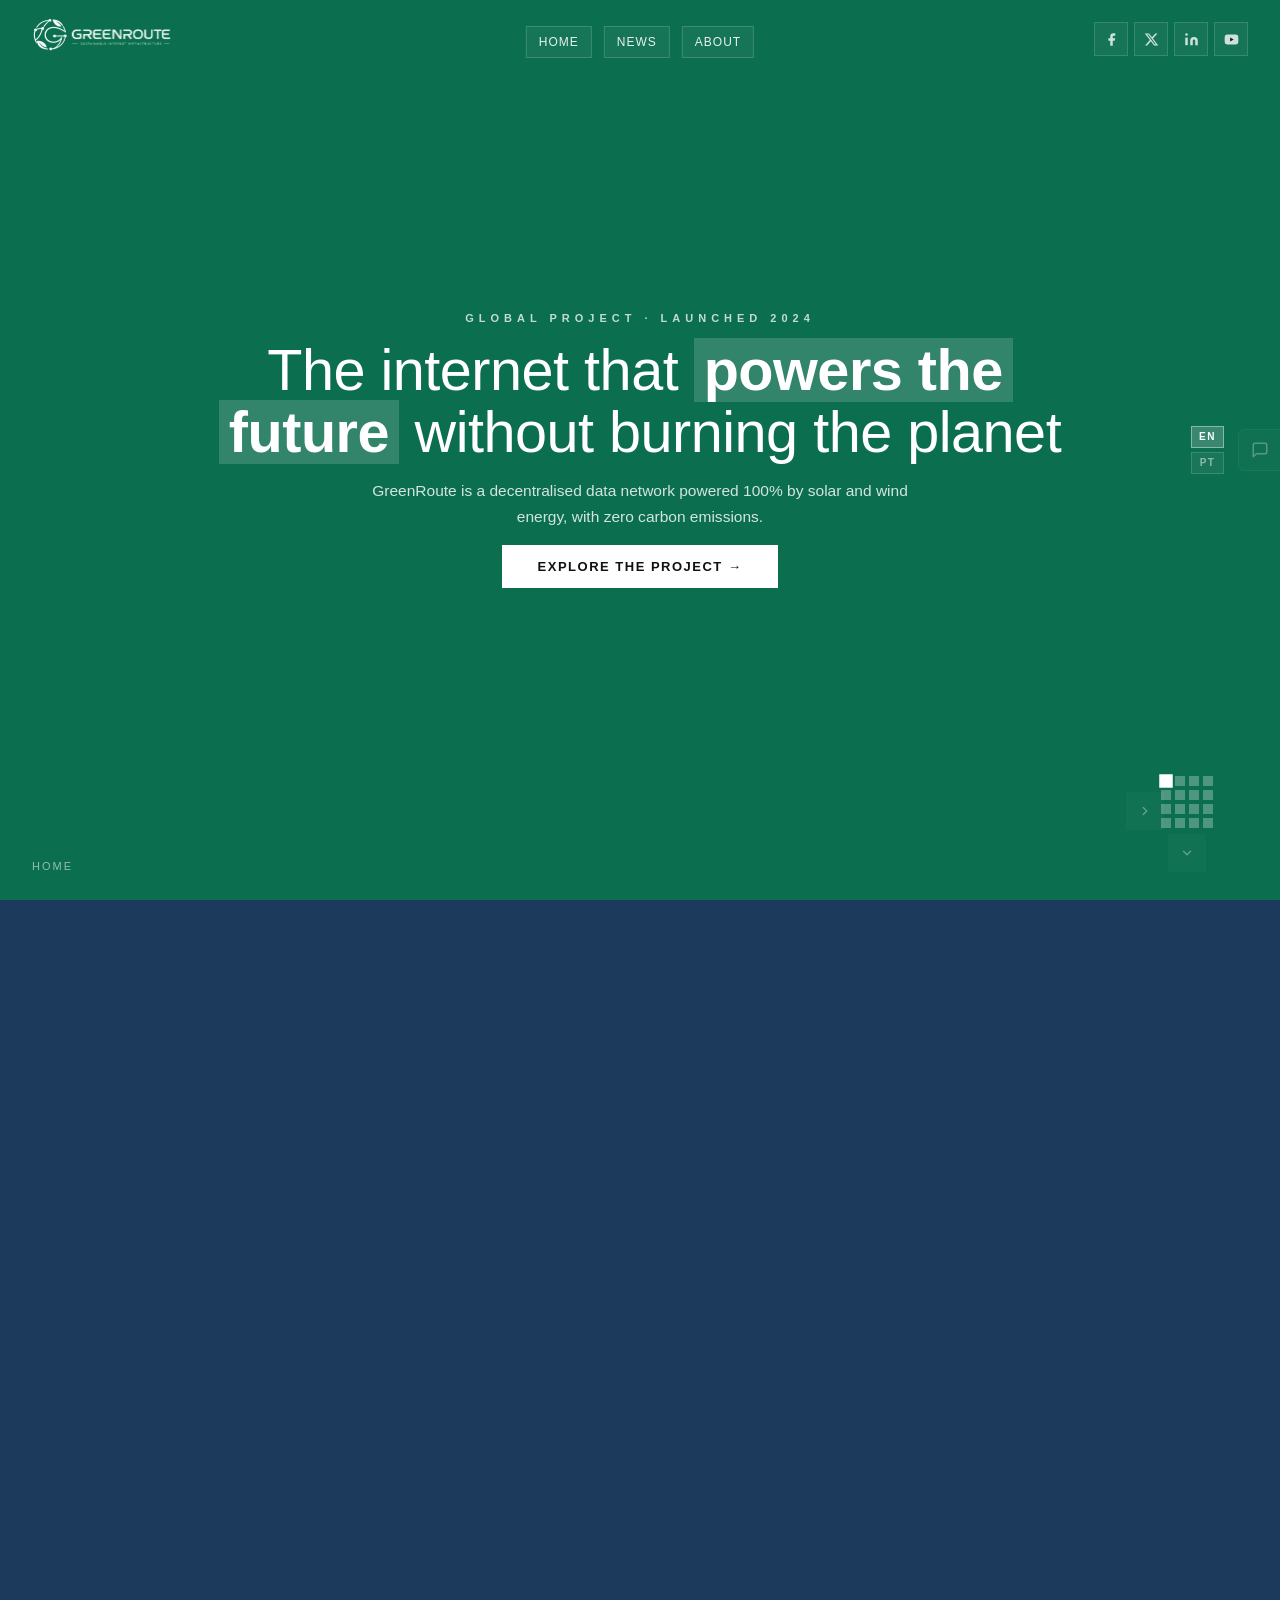
==== commit ba7b5e33: "feat: add favicons, web manifest and updated screenshots - Add favicon.ico, 16x16/32x32 PNG, apple-t" ====
--- a/index.html
+++ b/index.html
@@ -35,9 +35,12 @@
   <link rel="alternate" hreflang="x-default" href="https://yourdomain.com/" />
 
   <!-- ── Favicon ──────────────────────────────────────────────────────────── -->
-  <link rel="icon"             type="image/svg+xml"  href="assets/img/favicon.svg" />
-  <link rel="icon"             type="image/png"      href="assets/img/favicon.png" />
-  <link rel="apple-touch-icon"                       href="assets/img/apple-touch-icon.png" />
+  <link rel="icon"             type="image/x-icon"   href="favicon.ico" />
+  <link rel="icon"             type="image/png" sizes="16x16" href="assets/img/favicon-16x16.png" />
+  <link rel="icon"             type="image/png" sizes="32x32" href="assets/img/favicon-32x32.png" />
+  <link rel="apple-touch-icon" sizes="180x180"   href="assets/img/apple-touch-icon.png" />
+  <link rel="manifest"                           href="site.webmanifest" />
+  <meta name="theme-color" content="#0b6e4f" />
 
   <!-- ── Schema.org ───────────────────────────────────────────────────────── -->
   <script type="application/ld+json">
@@ -48,7 +51,7 @@
     "url": "https://yourdomain.com",
     "description": "Decentralised internet infrastructure powered by 100% renewable energy.",
     "foundingDate": "2022",
-    "logo": "https://yourdomain.com/assets/img/logo.svg",
+    "logo": "https://yourdomain.com/assets/img/logo.png",
     "sameAs": [
       "https://www.linkedin.com/company/greenroute",
       "https://x.com/greenroute",
@@ -68,8 +71,7 @@
 
   <!-- ── Logo ─────────────────────────────────────────────────────────────── -->
   <a href="/" class="logo" aria-label="GreenRoute — Home">
-    <i aria-hidden="true"></i>
-    <span aria-hidden="true">GREEN<span>ROUTE</span></span>
+    <img src="assets/img/logo.png" alt="GreenRoute" />
   </a>
 
   <!-- ── Nav ──────────────────────────────────────────────────────────────── -->
@@ -362,7 +364,7 @@
     </section>
 
     <!-- 2,2 — Contact -->
-    <section class="panel" data-label="Contact" aria-label="Contact us" style="background:var(--c-cta);">
+    <section class="panel panel-tall" data-label="Contact" aria-label="Contact us" style="background:var(--c-cta);">
       <div class="panel-inner">
         <div class="panel-eyebrow" data-en="Get in touch" data-pt="Contacte-nos">Get in touch</div>
         <h2 class="panel-title" data-en="We are ready to <b class='hl'>listen</b>" data-pt="Estamos prontos para <b class='hl'>ouvir</b>">We are ready to <b class="hl">listen</b></h2>
--- a/assets/css/main.css
+++ b/assets/css/main.css
@@ -28,11 +28,10 @@
 
 /* ── Logo ──────────────────────────────────────────────────────────────────── */
 .logo {
-  position:fixed; top:26px; left:32px; font-size:16px; font-weight:700;
-  z-index:100; letter-spacing:-.2px; color:#fff; display:flex; align-items:center; gap:8px;
-}
-.logo i { width:10px; height:10px; background:#5dcaa5; display:inline-block; border-radius:50%; }
-.logo span:last-child { color:#5dcaa5; }
+  position:fixed; top:18px; left:32px;
+  z-index:100; display:flex; align-items:center;
+}
+.logo img { height:34px; width:auto; display:block; }
 
 /* ── Site nav ──────────────────────────────────────────────────────────────── */
 .site-nav {
@@ -503,6 +502,7 @@
     -webkit-backdrop-filter: blur(12px);
     z-index: 300;
   }
+  .logo img { height: 24px; }
 
   /* Nav desktop fica escondida — o drawer substitui-a */
   .site-nav { display: none; }
@@ -714,3 +714,26 @@
     font-size: 9px;
   }
 }
+
+/* ── Tall-content panel (e.g. Contact form) ─────────────────────────────────
+   Some panels (forms, long lists) exceed the vertical space available when
+   centred. .panel-tall switches the panel to top-aligned scrolling content,
+   with enough top padding to clear the fixed nav/logo bar. ───────────────── */
+.panel-tall {
+  align-items: flex-start;
+}
+.panel-tall .panel-inner {
+  justify-content: flex-start;
+  padding-top: calc(64px + 1.5rem);
+  max-height: 100vh;
+  overflow-y: auto;
+  scrollbar-width: none;
+  -ms-overflow-style: none;
+}
+.panel-tall .panel-inner::-webkit-scrollbar { display: none; }
+
+@media (max-width: 760px) {
+  .panel-tall .panel-inner {
+    padding-top: 64px;
+  }
+}
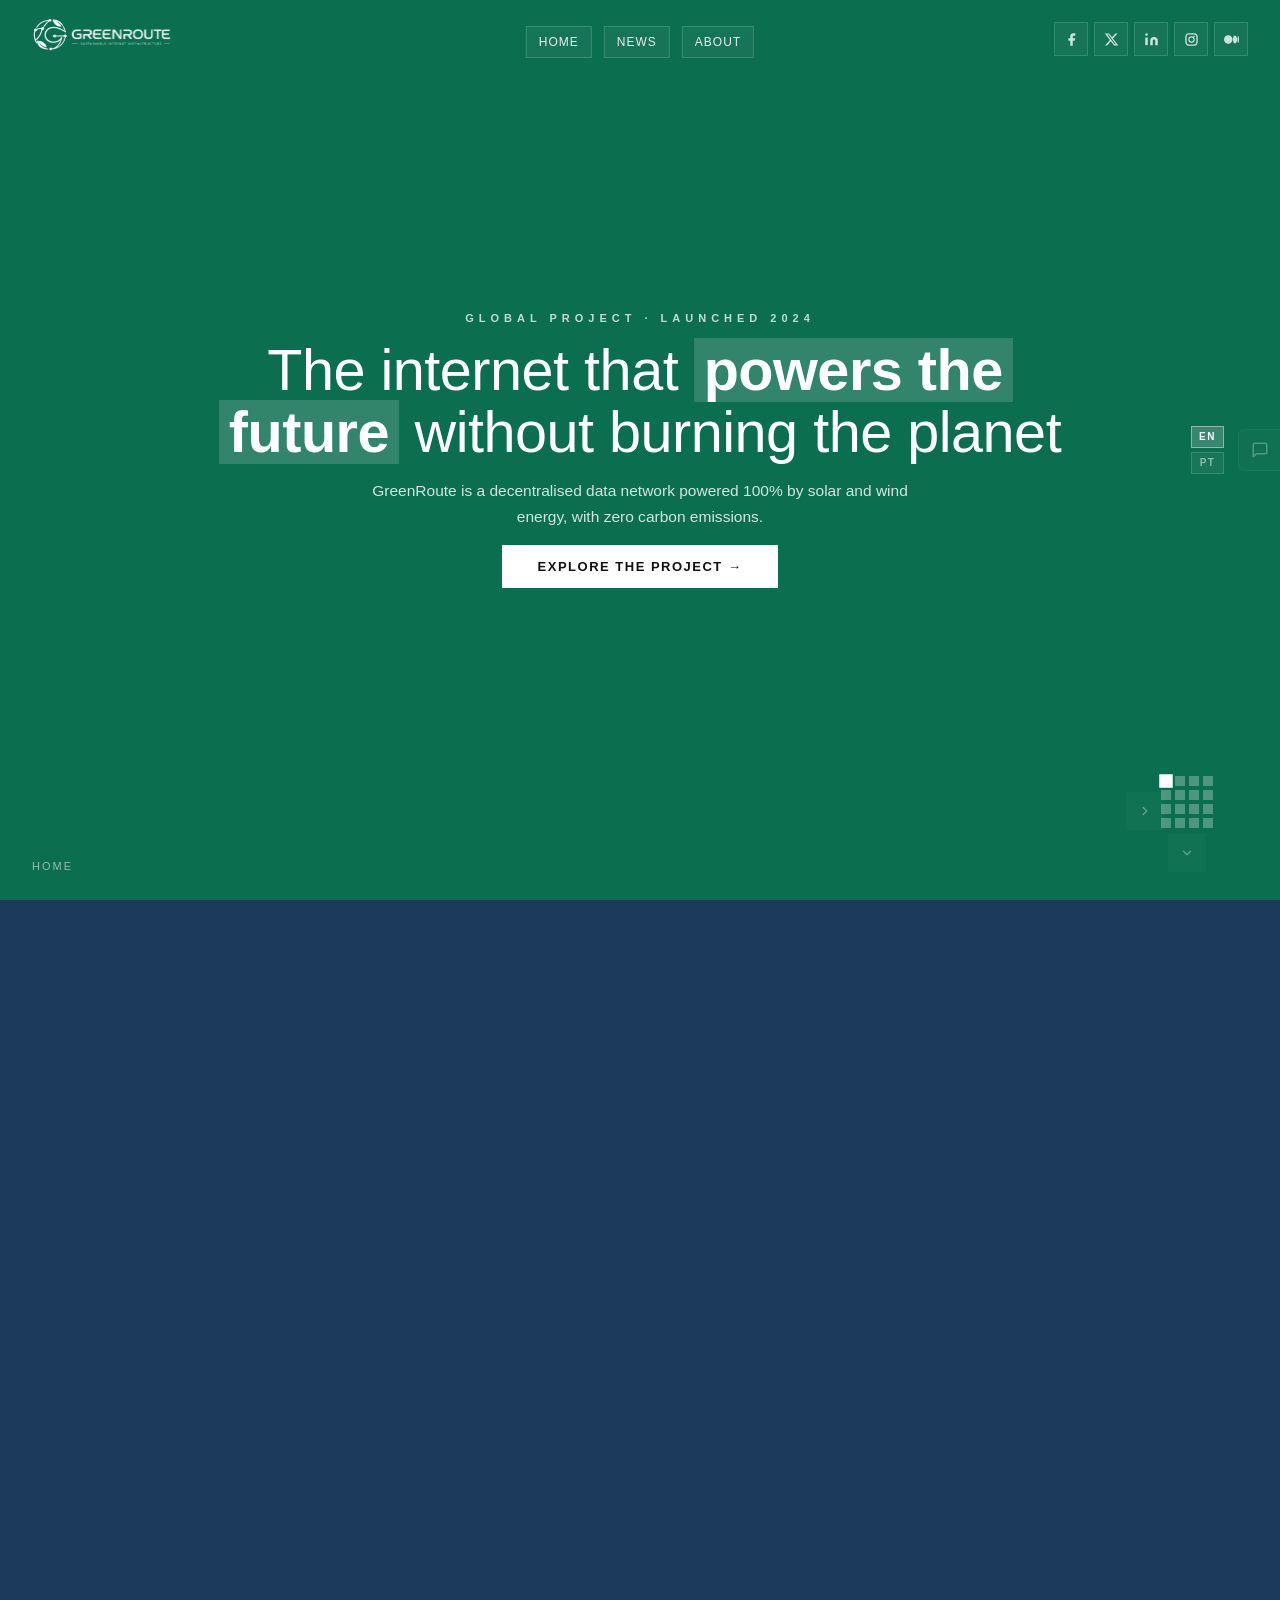
==== commit 8f2dcdf5: "feat: add real social links, favicons, web manifest and GitHub Pages fix - Wire all social profiles:" ====
--- a/index.html
+++ b/index.html
@@ -53,9 +53,11 @@
     "foundingDate": "2022",
     "logo": "https://yourdomain.com/assets/img/logo.png",
     "sameAs": [
-      "https://www.linkedin.com/company/greenroute",
-      "https://x.com/greenroute",
-      "https://www.facebook.com/greenroute"
+      "https://www.linkedin.com/in/ecnmee",
+      "https://x.com/ecnmee",
+      "https://www.instagram.com/ecnmee",
+      "https://www.facebook.com/ecnmee.dev",
+      "https://medium.com/@ecnmee"
     ],
     "contactPoint": {
       "@type": "ContactPoint",
@@ -70,7 +72,7 @@
 <body>
 
   <!-- ── Logo ─────────────────────────────────────────────────────────────── -->
-  <a href="/" class="logo" aria-label="GreenRoute — Home">
+  <a href="index.html" class="logo" aria-label="GreenRoute — Home">
     <img src="assets/img/logo.png" alt="GreenRoute" />
   </a>
 
@@ -86,18 +88,17 @@
 
   <!-- ── Social ───────────────────────────────────────────────────────────── -->
   <div class="top-social" aria-label="Social media links" role="navigation">
-    <a href="https://www.facebook.com/" class="top-social-link" target="_blank" rel="noopener noreferrer" aria-label="Facebook">
+    <a href="https://www.facebook.com/ecnmee.dev" class="top-social-link" target="_blank" rel="noopener noreferrer" aria-label="Facebook">
       <svg viewBox="0 0 24 24" fill="currentColor" aria-hidden="true" focusable="false"><path d="M18 2h-3a5 5 0 0 0-5 5v3H7v4h3v8h4v-8h3l1-4h-4V7a1 1 0 0 1 1-1h3z"/></svg>
     </a>
-    <a href="https://x.com/" class="top-social-link" target="_blank" rel="noopener noreferrer" aria-label="X (Twitter)">
+    <a href="https://x.com/ecnmee" class="top-social-link" target="_blank" rel="noopener noreferrer" aria-label="X (Twitter)">
       <svg viewBox="0 0 24 24" fill="currentColor" aria-hidden="true" focusable="false"><path d="M18.244 2.25h3.308l-7.227 8.26 8.502 11.24H16.17l-5.214-6.817L4.99 21.75H1.68l7.73-8.835L1.254 2.25H8.08l4.713 6.231zm-1.161 17.52h1.833L7.084 4.126H5.117z"/></svg>
     </a>
-    <a href="https://www.linkedin.com/" class="top-social-link" target="_blank" rel="noopener noreferrer" aria-label="LinkedIn">
+    <a href="https://www.linkedin.com/in/ecnmee" class="top-social-link" target="_blank" rel="noopener noreferrer" aria-label="LinkedIn">
       <svg viewBox="0 0 24 24" fill="currentColor" aria-hidden="true" focusable="false"><path d="M16 8a6 6 0 0 1 6 6v7h-4v-7a2 2 0 0 0-2-2 2 2 0 0 0-2 2v7h-4v-7a6 6 0 0 1 6-6z"/><rect x="2" y="9" width="4" height="12"/><circle cx="4" cy="4" r="2"/></svg>
     </a>
-    <a href="https://www.youtube.com/" class="top-social-link" target="_blank" rel="noopener noreferrer" aria-label="YouTube">
-      <svg viewBox="0 0 24 24" fill="currentColor" aria-hidden="true" focusable="false"><path d="M22.54 6.42a2.78 2.78 0 0 0-1.95-1.96C18.88 4 12 4 12 4s-6.88 0-8.59.46A2.78 2.78 0 0 0 1.46 6.42 29 29 0 0 0 1 12a29 29 0 0 0 .46 5.58 2.78 2.78 0 0 0 1.95 1.96C5.12 20 12 20 12 20s6.88 0 8.59-.46a2.78 2.78 0 0 0 1.95-1.96A29 29 0 0 0 23 12a29 29 0 0 0-.46-5.58z"/><polygon points="9.75 15.02 15.5 12 9.75 8.98 9.75 15.02" fill="#0a0a0a"/></svg>
-    </a>
+    <a href="https://www.instagram.com/ecnmee" class="top-social-link" target="_blank" rel="noopener noreferrer" aria-label="Instagram"><svg viewBox="0 0 24 24" fill="currentColor" aria-hidden="true" focusable="false"><path d="M12 2c2.72 0 3.06.01 4.12.06 1.07.05 1.79.22 2.43.46.66.26 1.21.6 1.76 1.15.5.5.9 1.1 1.15 1.76.24.64.41 1.36.46 2.43.05 1.06.06 1.4.06 4.12s-.01 3.06-.06 4.12c-.05 1.07-.22 1.79-.46 2.43a4.9 4.9 0 0 1-1.15 1.76 4.9 4.9 0 0 1-1.76 1.15c-.64.24-1.36.41-2.43.46-1.06.05-1.4.06-4.12.06s-3.06-.01-4.12-.06c-1.07-.05-1.79-.22-2.43-.46a4.9 4.9 0 0 1-1.76-1.15 4.9 4.9 0 0 1-1.15-1.76c-.24-.64-.41-1.36-.46-2.43C2.01 15.06 2 14.72 2 12s.01-3.06.06-4.12c.05-1.07.22-1.79.46-2.43.26-.66.6-1.21 1.15-1.76A4.9 4.9 0 0 1 5.43 2.52c.64-.24 1.36-.41 2.43-.46C8.94 2.01 9.28 2 12 2zm0 1.8c-2.67 0-2.99.01-4.04.06-.87.04-1.34.18-1.65.3-.42.16-.71.35-1.02.66-.31.31-.5.6-.66 1.02-.12.31-.26.78-.3 1.65C4.28 8.74 4.27 9.06 4.27 12s.01 3.26.06 4.31c.04.87.18 1.34.3 1.65.16.42.35.71.66 1.02.31.31.6.5 1.02.66.31.12.78.26 1.65.3 1.05.05 1.37.06 4.04.06s2.99-.01 4.04-.06c.87-.04 1.34-.18 1.65-.3.42-.16.71-.35 1.02-.66.31-.31.5-.6.66-1.02.12-.31.26-.78.3-1.65.05-1.05.06-1.37.06-4.31s-.01-3.26-.06-4.31c-.04-.87-.18-1.34-.3-1.65a2.74 2.74 0 0 0-.66-1.02 2.74 2.74 0 0 0-1.02-.66c-.31-.12-.78-.26-1.65-.3C14.99 3.81 14.67 3.8 12 3.8zm0 3.07a5.13 5.13 0 1 1 0 10.26 5.13 5.13 0 0 1 0-10.26zm0 1.8a3.33 3.33 0 1 0 0 6.66 3.33 3.33 0 0 0 0-6.66zm5.34-2.02a1.2 1.2 0 1 1-2.4 0 1.2 1.2 0 0 1 2.4 0z"/></svg></a>
+    <a href="https://medium.com/@ecnmee" class="top-social-link" target="_blank" rel="noopener noreferrer" aria-label="Medium"><svg viewBox="0 0 24 24" fill="currentColor" aria-hidden="true" focusable="false"><path d="M13.54 12a6.8 6.8 0 0 1-6.77 6.82A6.8 6.8 0 0 1 0 12a6.8 6.8 0 0 1 6.77-6.82A6.8 6.8 0 0 1 13.54 12zM20.96 12c0 3.54-1.51 6.42-3.38 6.42-1.87 0-3.39-2.88-3.39-6.42s1.52-6.42 3.39-6.42 3.38 2.88 3.38 6.42M24 12c0 3.17-.53 5.75-1.19 5.75-.66 0-1.19-2.58-1.19-5.75s.53-5.75 1.19-5.75C23.47 6.25 24 8.83 24 12z"/></svg></a>
   </div>
 
   <!-- ── Minimap & counter ─────────────────────────────────────────────────── -->
@@ -404,9 +405,11 @@
           <p class="form-status" role="status" aria-live="polite"></p>
         </form>
         <nav class="social-links" aria-label="Social media">
-          <a class="social-link" href="https://www.linkedin.com/" target="_blank" rel="noopener noreferrer" aria-label="LinkedIn (opens in new tab)">LinkedIn</a>
-          <a class="social-link" href="https://www.instagram.com/" target="_blank" rel="noopener noreferrer" aria-label="Instagram (opens in new tab)">Instagram</a>
-          <a class="social-link" href="https://x.com/" target="_blank" rel="noopener noreferrer" aria-label="X / Twitter (opens in new tab)">X / Twitter</a>
+          <a class="social-link" href="https://www.linkedin.com/in/ecnmee" target="_blank" rel="noopener noreferrer" aria-label="LinkedIn (opens in new tab)">LinkedIn</a>
+          <a class="social-link" href="https://www.instagram.com/ecnmee" target="_blank" rel="noopener noreferrer" aria-label="Instagram (opens in new tab)">Instagram</a>
+          <a class="social-link" href="https://x.com/ecnmee" target="_blank" rel="noopener noreferrer" aria-label="X / Twitter (opens in new tab)">X / Twitter</a>
+          <a class="social-link" href="https://www.facebook.com/ecnmee.dev" target="_blank" rel="noopener noreferrer" aria-label="Facebook (opens in new tab)">Facebook</a>
+          <a class="social-link" href="https://medium.com/@ecnmee" target="_blank" rel="noopener noreferrer" aria-label="Medium (opens in new tab)">Medium</a>
         </nav>
       </div>
     </section>
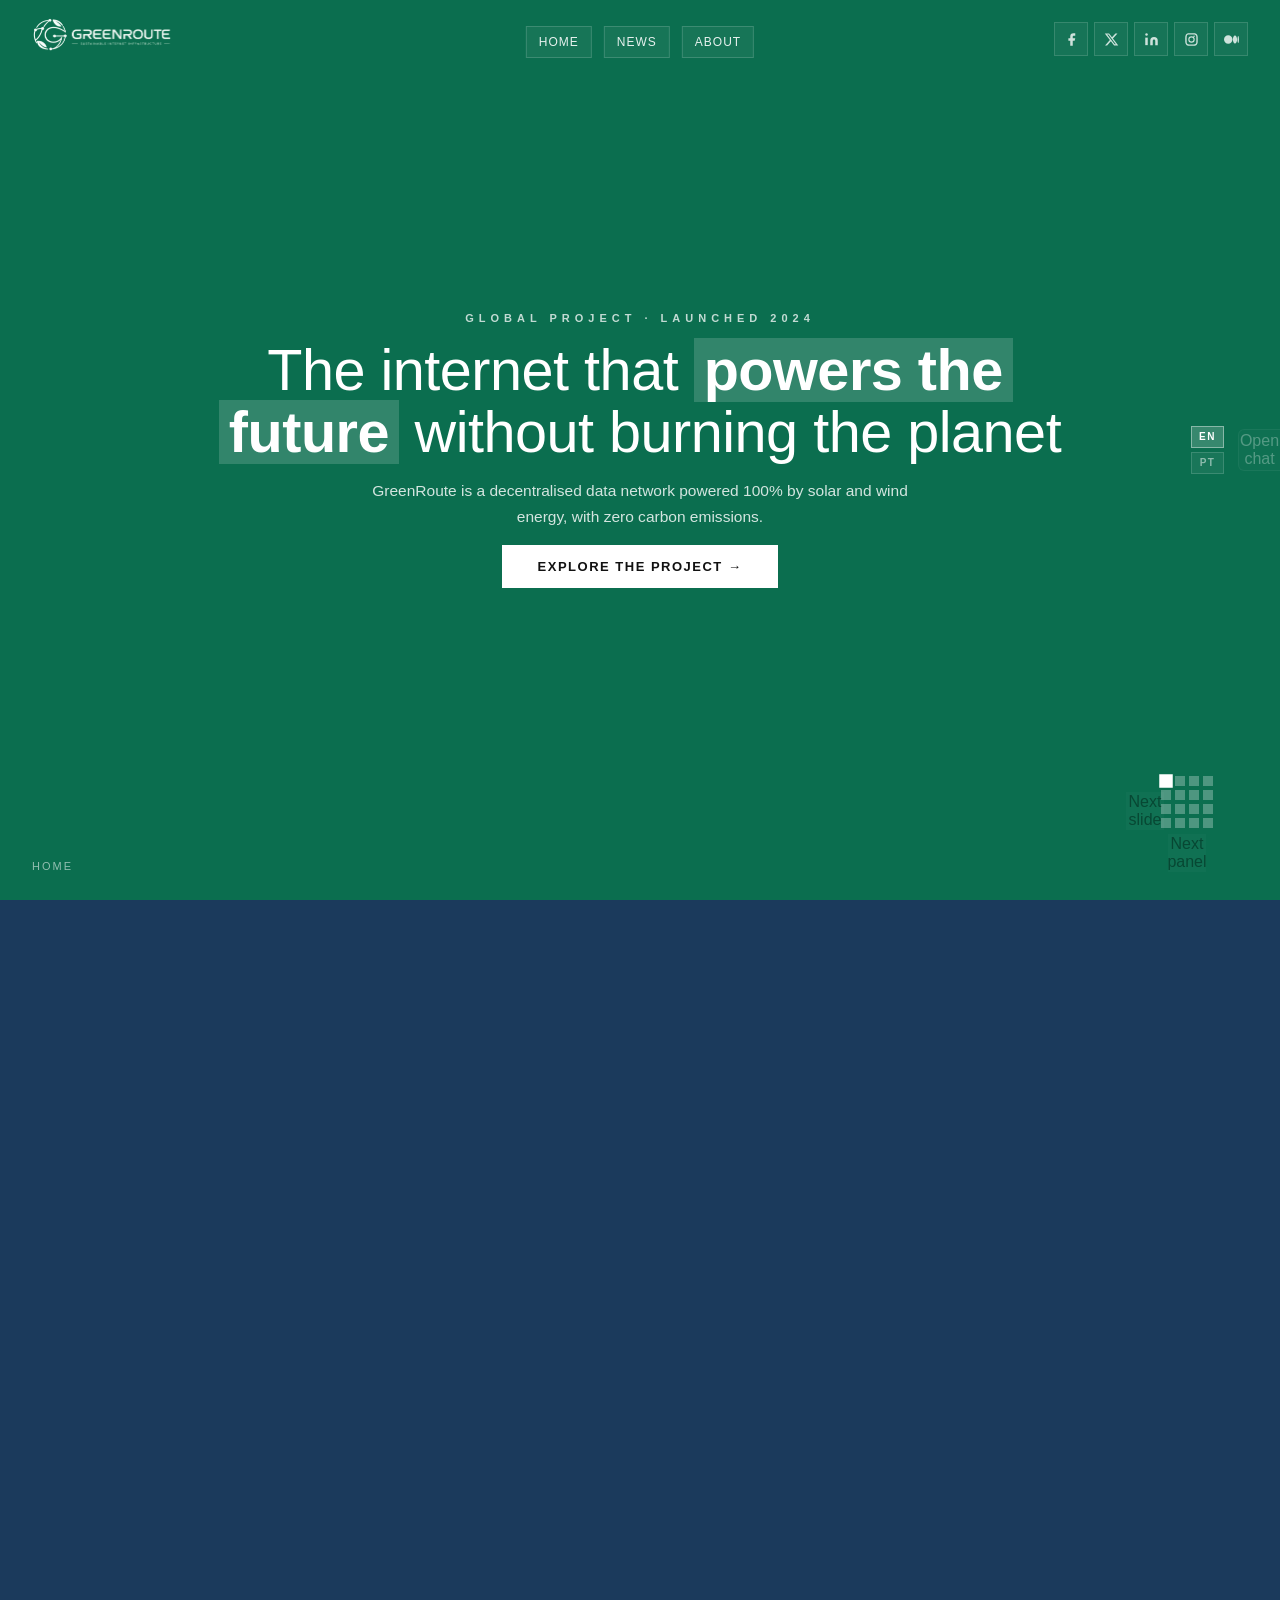
==== commit 689bfe65: "fix: mobile social icons, bilingual form validation, drawer nav links - Show top-social on mobile as" ====
--- a/index.html
+++ b/index.html
@@ -528,6 +528,8 @@
 
   <script src="assets/js/i18n.js"></script>
   <script src="assets/js/nav-mobile.js"></script>
+  <script src="assets/js/form.js"></script>
   <script src="assets/js/main.js"></script>
+  <script src="assets/js/pwa.js"></script>
 </body>
 </html>
--- a/assets/css/main.css
+++ b/assets/css/main.css
@@ -484,7 +484,32 @@
 
   /* ── Ocultar controlos de canvas e elementos desktop ────────────────────── */
   .minimap, .panel-counter, .edge-nav,
-  .chat-btn, .chat-panel, .top-social { display:none !important; }
+  .chat-btn, .chat-panel { display:none !important; }
+
+  /* top-social visível em mobile — ícones centrados na barra de topo */
+  .top-social {
+    display: flex !important;
+    position: fixed;
+    bottom: 0; left: 0; right: 0;
+    height: 52px;
+    align-items: center;
+    justify-content: center;
+    gap: 4px;
+    background: rgba(0,0,0,.85);
+    backdrop-filter: blur(10px);
+    -webkit-backdrop-filter: blur(10px);
+    border-top: 1px solid rgba(255,255,255,.1);
+    z-index: 200;
+    flex-direction: row;
+  }
+  .top-social-link {
+    opacity: 1;
+    padding: 8px 12px;
+  }
+  .top-social-link svg { width: 18px; height: 18px; }
+
+  /* Contact form social links — centred */
+  .social-links { justify-content: center; gap: 10px; flex-wrap: wrap; }
 
   /* ══════════════════════════════════════════════════════════════════════════
      BARRA DE TOPO — logo à esquerda, hambúrguer à direita
@@ -497,9 +522,7 @@
     height: 48px;
     margin: 0; padding: 0 14px;
     display: flex; align-items: center; gap: 8px;
-    background: rgba(0,0,0,.78);
-    backdrop-filter: blur(12px);
-    -webkit-backdrop-filter: blur(12px);
+    background: transparent;
     z-index: 300;
   }
   .logo img { height: 24px; }
@@ -514,9 +537,7 @@
     width: 48px; height: 48px;
     display: flex; flex-direction: column;
     align-items: center; justify-content: center; gap: 5px;
-    background: rgba(0,0,0,.78);
-    backdrop-filter: blur(12px);
-    -webkit-backdrop-filter: blur(12px);
+    background: transparent;
     border: none; cursor: pointer; z-index: 300;
     padding: 0;
   }
@@ -532,33 +553,28 @@
   .nav-burger.open span:nth-child(2) { opacity: 0; transform: scaleX(0); }
   .nav-burger.open span:nth-child(3) { transform: translateY(-7px) rotate(-45deg); }
 
-  /* ── Barra de topo unificada (fundo contínuo entre logo e burger) ────────── */
+  /* ── Barra de topo — totalmente transparente ────────────────────────────── */
   .nav-topbar {
     position: fixed;
     top: 0; left: 0; right: 0;
     height: 48px;
-    background: rgba(0,0,0,.78);
-    backdrop-filter: blur(12px);
-    -webkit-backdrop-filter: blur(12px);
-    border-bottom: 1px solid rgba(255,255,255,.1);
+    background: transparent;
+    border-bottom: none;
     z-index: 299;
   }
 
-  /* ── Drawer (injectado por nav-mobile.js) ───────────────────────────────── */
+  /* ── Drawer — preto sólido, fullscreen abaixo da topbar ─────────────────── */
   .nav-drawer {
     position: fixed;
-    top: 48px; left: 0; right: 0;
-    background: rgba(10,10,10,.97);
-    backdrop-filter: blur(16px);
-    -webkit-backdrop-filter: blur(16px);
-    border-bottom: 1px solid rgba(255,255,255,.1);
+    top: 0; left: 0; right: 0; bottom: 0;
+    background: #000;
     display: flex; flex-direction: column;
-    z-index: 298;
-    /* estado fechado: sobe para fora do ecrã + invisível */
+    justify-content: center;
+    z-index: 297;
     transform: translateY(-100%);
     opacity: 0;
     pointer-events: none;
-    transition: transform .35s cubic-bezier(.22,1,.36,1), opacity .25s ease;
+    transition: transform .4s cubic-bezier(.22,1,.36,1), opacity .3s ease;
   }
   .nav-drawer.open {
     transform: translateY(0);
@@ -567,19 +583,20 @@
   }
   .nav-drawer .site-nav-link {
     display: block;
-    padding: 16px 20px;
-    font-size: 13px;
-    font-weight: 600;
-    letter-spacing: 1.5px;
+    padding: 20px 32px;
+    font-size: 18px;
+    font-weight: 700;
+    letter-spacing: 2px;
     text-transform: uppercase;
     border: none;
-    border-bottom: 1px solid rgba(255,255,255,.07);
+    border-bottom: 1px solid rgba(255,255,255,.08);
     background: transparent;
     color: #fff;
-    transition: background .15s;
-  }
+    transition: background .15s, padding-left .2s;
+  }
+  .nav-drawer .site-nav-link:first-child { margin-top: 48px; }
   .nav-drawer .site-nav-link:last-child { border-bottom: none; }
-  .nav-drawer .site-nav-link:hover { background: rgba(255,255,255,.06); }
+  .nav-drawer .site-nav-link:hover { background: rgba(255,255,255,.05); padding-left: 40px; }
 
   /* ══════════════════════════════════════════════════════════════════════════
      CANVAS E PAINÉIS
@@ -589,16 +606,13 @@
 
   .panel-inner {
     max-width: none;
-    /* 48px da barra de topo + 16px folga; 24px em baixo */
-    padding: 64px 18px 24px;
+    padding: 64px 18px 80px;
     gap: .85rem;
     align-items: flex-start;
     text-align: left;
-    /* permite scroll interno se o conteúdo for maior que o ecrã */
     overflow-y: auto;
     overflow-x: hidden;
     max-height: 100vh;
-    /* esconde scrollbar nativa — o painel não deve parecer scrollável */
     scrollbar-width: none;
     -ms-overflow-style: none;
   }
@@ -642,10 +656,7 @@
   .field input,
   .field textarea { font-size: 16px; } /* evita zoom iOS */
 
-  /* ── Redes sociais ───────────────────────────────────────────────────────── */
-  .social-links { justify-content: flex-start; gap: 8px; }
-
-  /* ── Botões ──────────────────────────────────────────────────────────────── */
+  /* buttons */
   .btn { padding: 12px 24px; font-size: 12px; }
 
   /* ── Modal ───────────────────────────────────────────────────────────────── */
@@ -705,9 +716,9 @@
     align-items: center;
     gap: 2px;
     z-index: 300;
-    background: rgba(0,0,0,.78);
+    background: transparent;
     padding: 0 8px;
-    border-bottom: 1px solid rgba(255,255,255,.1);
+    border-bottom: none;
   }
   .lang-btn {
     padding: 4px 6px;
